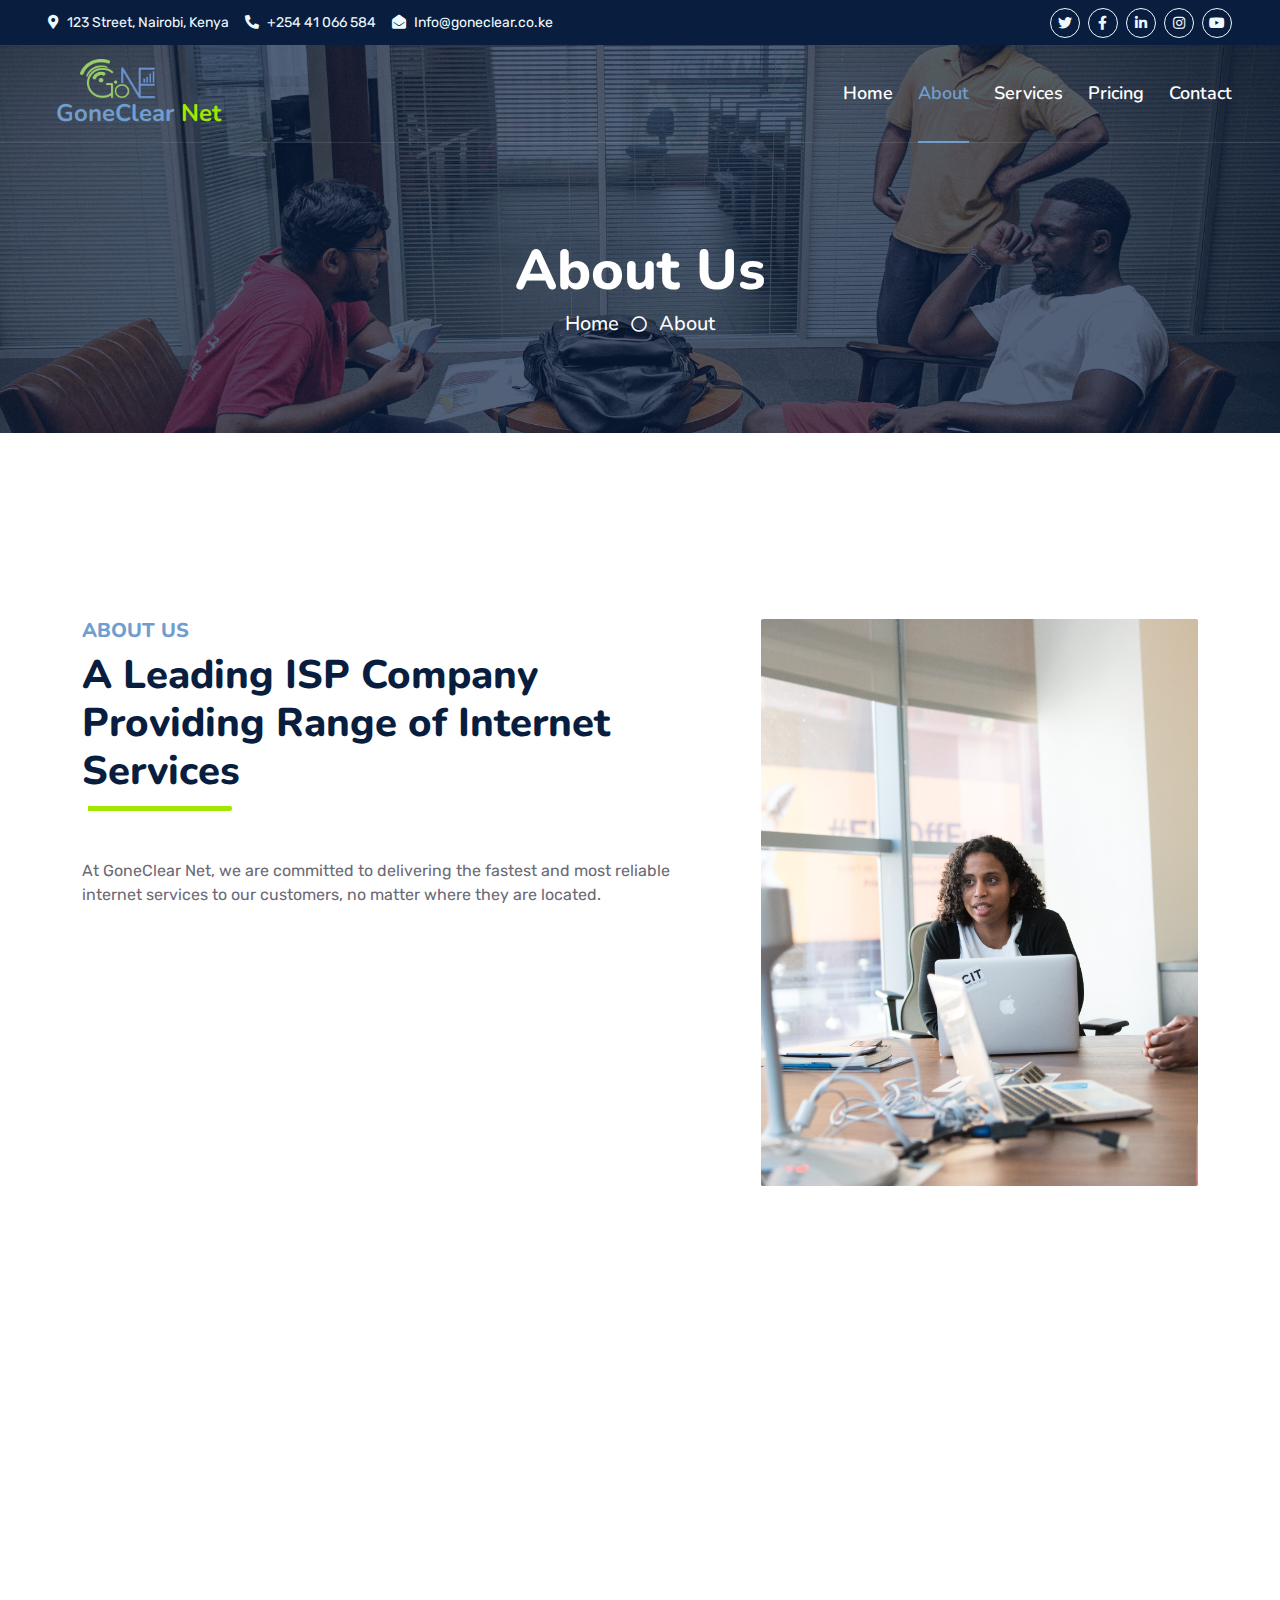
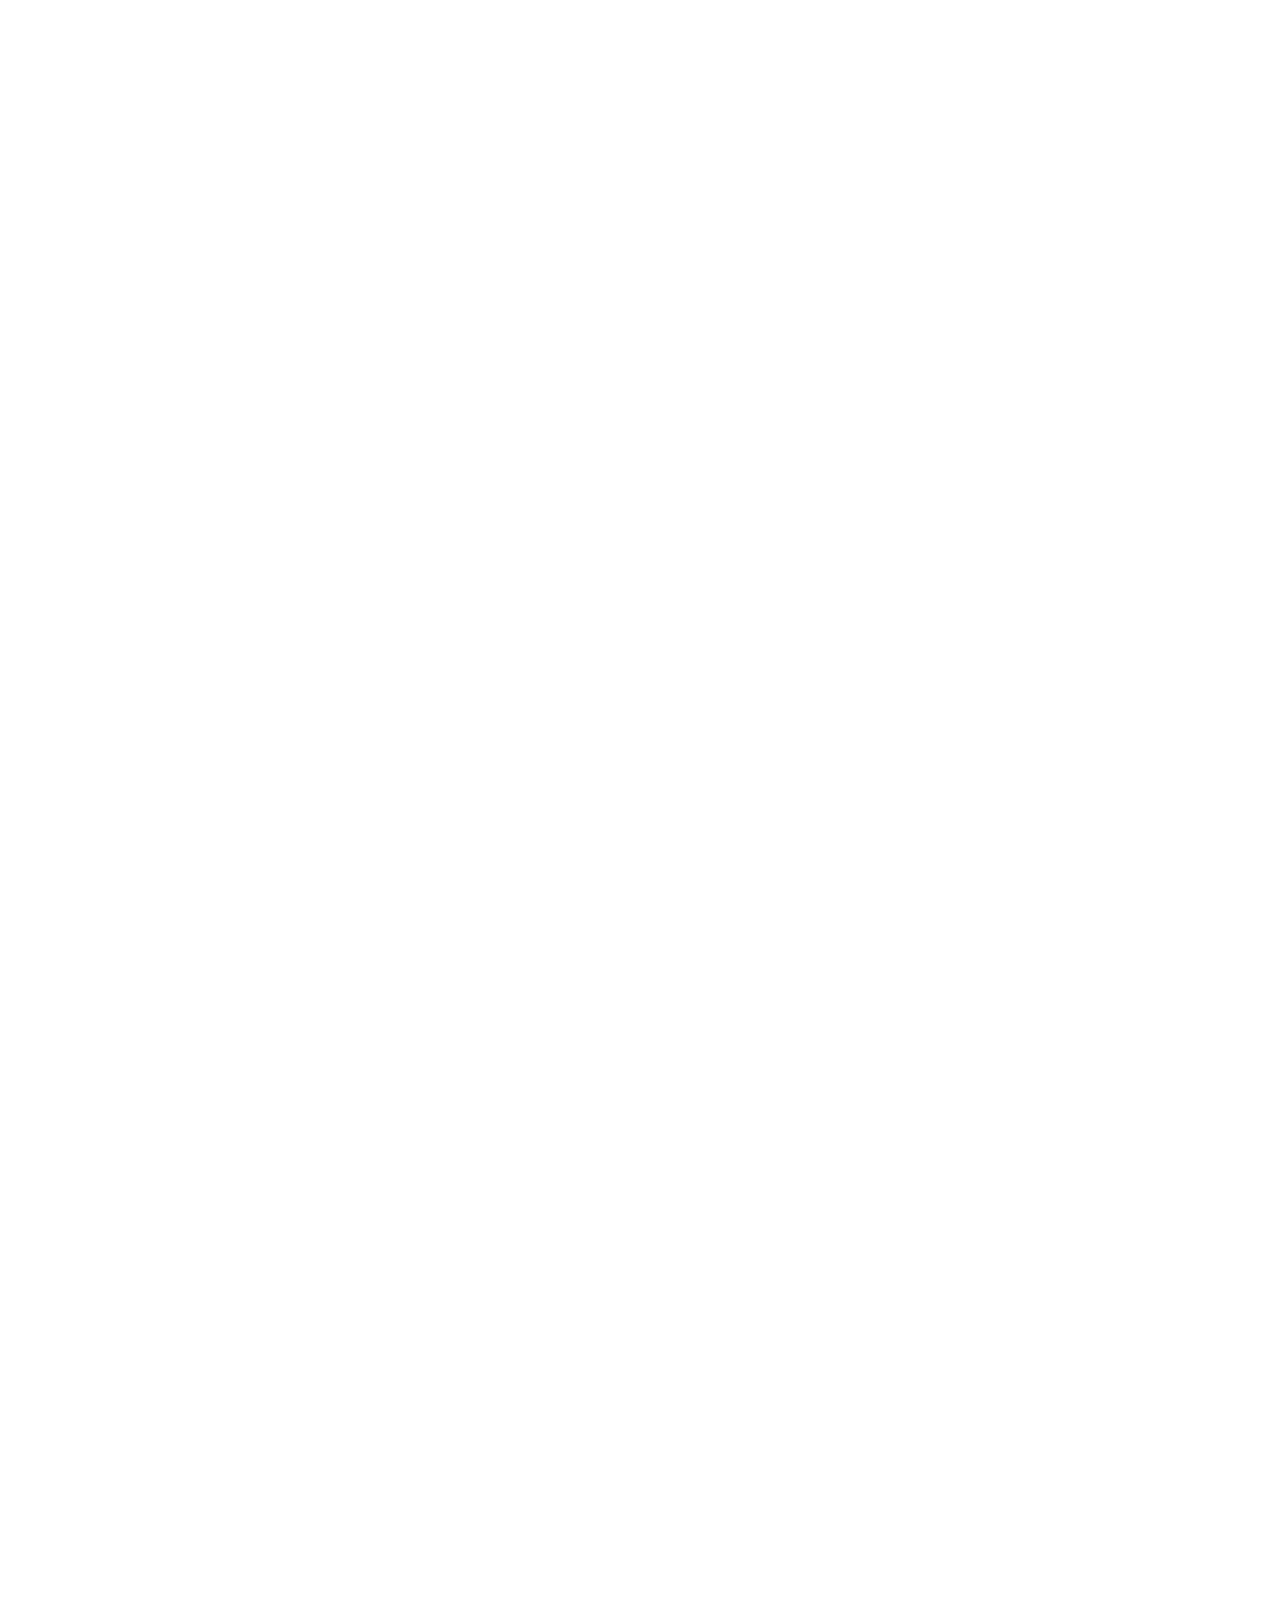
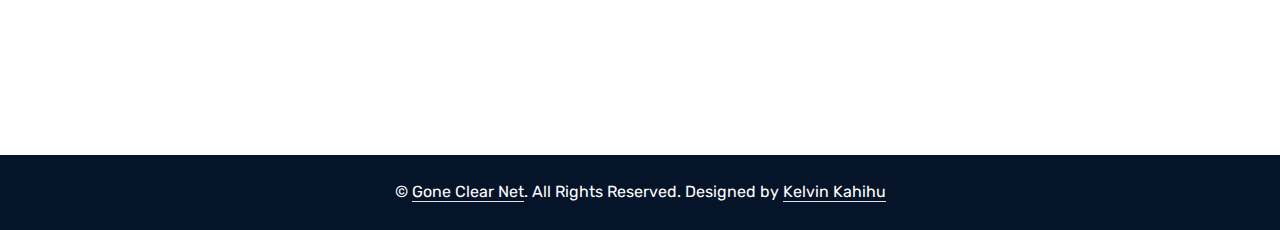
==== about.html @ 18ef7022 "Update about.html" ====
<!DOCTYPE html>
<html lang="en">

<head>
    <meta charset="utf-8">
    <title>Gone Clear Net - By Emarald Tier</title>
    <meta content="width=device-width, initial-scale=1.0" name="viewport">
    <meta content="ISP, Gone, Gone Clear, Gone Clear Net" name="keywords">
    <meta content="A Leading ISP Company Providing Range of Internet Services" name="description">

    <!-- Favicon -->
    <link href="img/favicon.ico" rel="icon">

    <!-- Google Web Fonts -->
    <link rel="preconnect" href="https://fonts.googleapis.com">
    <link rel="preconnect" href="https://fonts.gstatic.com" crossorigin>
    <link href="https://fonts.googleapis.com/css2?family=Nunito:wght@400;600;700;800&family=Rubik:wght@400;500;600;700&display=swap" rel="stylesheet">

    <!-- Icon Font Stylesheet -->
    <link href="https://cdnjs.cloudflare.com/ajax/libs/font-awesome/5.10.0/css/all.min.css" rel="stylesheet">
    <link href="https://cdn.jsdelivr.net/npm/bootstrap-icons@1.4.1/font/bootstrap-icons.css" rel="stylesheet">

    <!-- Libraries Stylesheet -->
    <link href="lib/owlcarousel/assets/owl.carousel.min.css" rel="stylesheet">
    <link href="lib/animate/animate.min.css" rel="stylesheet">

    <!-- Customized Bootstrap Stylesheet -->
    <link href="css/bootstrap.min.css" rel="stylesheet">

    <!-- Template Stylesheet -->
    <link href="css/style.css" rel="stylesheet">
</head>

<body>
    <!-- Spinner Start -->
    <div id="spinner" class="show bg-white position-fixed translate-middle w-100 vh-100 top-50 start-50 d-flex align-items-center justify-content-center">
        <div class="spinner"></div>
    </div>
    <!-- Spinner End -->


    <!-- Topbar Start -->
    <div class="container-fluid bg-dark px-5 d-none d-lg-block">
        <div class="row gx-0">
            <div class="col-lg-8 text-center text-lg-start mb-2 mb-lg-0">
                <div class="d-inline-flex align-items-center" style="height: 45px;">
                    <small class="me-3 text-light"><i class="fa fa-map-marker-alt me-2"></i>123 Street, Nairobi, Kenya</small>
                    <small class="me-3 text-light"><i class="fa fa-phone-alt me-2"></i>+254 41 066 584</small>
                    <small class="text-light"><i class="fa fa-envelope-open me-2"></i>Info@goneclear.co.ke</small>
                </div>
            </div>
            <div class="col-lg-4 text-center text-lg-end">
                <div class="d-inline-flex align-items-center" style="height: 45px;">
                    <a class="btn btn-sm btn-outline-light btn-sm-square rounded-circle me-2" href=""><i class="fab fa-twitter fw-normal"></i></a>
                    <a class="btn btn-sm btn-outline-light btn-sm-square rounded-circle me-2" href=""><i class="fab fa-facebook-f fw-normal"></i></a>
                    <a class="btn btn-sm btn-outline-light btn-sm-square rounded-circle me-2" href=""><i class="fab fa-linkedin-in fw-normal"></i></a>
                    <a class="btn btn-sm btn-outline-light btn-sm-square rounded-circle me-2" href=""><i class="fab fa-instagram fw-normal"></i></a>
                    <a class="btn btn-sm btn-outline-light btn-sm-square rounded-circle" href=""><i class="fab fa-youtube fw-normal"></i></a>
                </div>
            </div>
        </div>
    </div>
    <!-- Topbar End -->


    <!-- Navbar Start -->
    <div class="container-fluid position-relative p-0">
        <nav class="navbar navbar-expand-lg navbar-dark ps-lg-5 pe-5 py-3 py-lg-0">
            <a href="index.html" class="navbar-brand justify-content-center p-lg-2 p-0">
                <!-- <h1 class="m-0"><i class="fa fa-user-tie me-2"></i>Startup</h1> -->
                <img id="logo" class="m-0 ms-4" src="img/icons/logo_without_words_2.png" alt="" width="75" height="40" />
                <h4 class="d-none d-lg-block text-primary m-0">GoneClear <span class="text-secondary">Net</span></h4>
            </a>
            <button class="navbar-toggler" type="button" data-bs-toggle="collapse" data-bs-target="#navbarCollapse">
                <span class="fa fa-bars"></span>
            </button>
            <div class="collapse navbar-collapse" id="navbarCollapse">
                <div class="navbar-nav ms-auto py-0">
                    <a href="index.html" class="nav-item nav-link">Home</a>
                    <a href="about.html" class="nav-item nav-link active">About</a>
                    <a href="service.html" class="nav-item nav-link">Services</a>
                    <!-- <div class="nav-item dropdown">
                        <a href="#" class="nav-link dropdown-toggle" data-bs-toggle="dropdown">Blog</a>
                        <div class="dropdown-menu m-0">
                            <a href="blog.html" class="dropdown-item">Blog Grid</a>
                            <a href="detail.html" class="dropdown-item">Blog Detail</a>
                        </div>
                    </div> -->
                    <!-- <div class="nav-item dropdown">
                        <a href="#" class="nav-link dropdown-toggle" data-bs-toggle="dropdown">Pages</a>
                        <div class="dropdown-menu m-0">
                            <a href="price.html" class="dropdown-item">Pricing Plan</a>
                            <a href="feature.html" class="dropdown-item">Our features</a>
                            <a href="team.html" class="dropdown-item">Team Members</a>
                            <a href="testimonial.html" class="dropdown-item">Testimonial</a>
                            <a href="quote.html" class="dropdown-item">Free Quote</a>
                        </div>
                    </div> -->
                    <a href="price.html" class="nav-item nav-link">Pricing</a>
                    <a href="contact.html" class="nav-item nav-link">Contact</a>
                </div>
                <!-- <butaton type="button" class="btn text-primary ms-3" data-bs-toggle="modal" data-bs-target="#searchModal"><i class="fa fa-search"></i></butaton>
                <a href="https://htmlcodex.com/startup-company-website-template" class="btn btn-primary py-2 px-4 ms-3">Download Pro Version</a> -->
            </div>
        </nav>

        <div class="container-fluid bg-primary py-5 bg-header" style="margin-bottom: 90px;">
            <div class="row py-5">
                <div class="col-12 pt-lg-5 mt-lg-5 text-center">
                    <h1 class="display-4 text-white animated zoomIn">About Us</h1>
                    <a href="" class="h5 text-white">Home</a>
                    <i class="far fa-circle text-white px-2"></i>
                    <a href="" class="h5 text-white">About</a>
                </div>
            </div>
        </div>
    </div>
    <!-- Navbar End -->


    <!-- Full Screen Search Start -->
    <div class="modal fade" id="searchModal" tabindex="-1">
        <div class="modal-dialog modal-fullscreen">
            <div class="modal-content" style="background: rgba(9, 30, 62, .7);">
                <div class="modal-header border-0">
                    <button type="button" class="btn bg-white btn-close" data-bs-dismiss="modal" aria-label="Close"></button>
                </div>
                <div class="modal-body d-flex align-items-center justify-content-center">
                    <div class="input-group" style="max-width: 600px;">
                        <input type="text" class="form-control bg-transparent border-primary p-3" placeholder="Type search keyword">
                        <button class="btn btn-primary px-4"><i class="bi bi-search"></i></button>
                    </div>
                </div>
            </div>
        </div>
    </div>
    <!-- Full Screen Search End -->


    <!-- About Start -->
    <div class="container-fluid py-5 wow fadeInUp" data-wow-delay="0.1s">
        <div class="container py-5">
            <div class="row g-5">
                <div class="col-lg-7">
                    <div class="section-title position-relative pb-3 mb-5">
                        <h5 class="fw-bold text-primary text-uppercase">About Us</h5>
                        <h1 class="mb-0">A Leading ISP Company Providing Range of Internet Services</h1>
                    </div>
                    <p class="mb-4">At GoneClear Net, we are committed to delivering the fastest and most reliable internet services to our customers, no matter where they are located.</p>
                    <div class="row g-0 mb-3">
                        <div class="col-sm-6 wow zoomIn" data-wow-delay="0.2s">
                            <h5 class="mb-3"><i class="fa fa-check text-primary me-3"></i>Award Winning</h5>
                            <h5 class="mb-3"><i class="fa fa-check text-primary me-3"></i>Professional Staff</h5>
                        </div>
                        <div class="col-sm-6 wow zoomIn" data-wow-delay="0.4s">
                            <h5 class="mb-3"><i class="fa fa-check text-primary me-3"></i>24/7 Support</h5>
                            <h5 class="mb-3"><i class="fa fa-check text-primary me-3"></i>Fair Prices</h5>
                        </div>
                    </div>
                    <div class="d-flex align-items-center mb-4 wow fadeIn" data-wow-delay="0.6s">
                        <div class="bg-primary d-flex align-items-center justify-content-center rounded" style="width: 60px; height: 60px;">
                            <i class="fa fa-phone-alt text-white"></i>
                        </div>
                        <div class="ps-4">
                            <h5 class="mb-2">Call to ask any question</h5>
                            <h4 class="text-primary mb-0">+254 41 066 584</h4>
                        </div>
                    </div>
                    <a href="quote.html" class="btn btn-primary py-3 px-5 mt-3 wow zoomIn" data-wow-delay="0.9s">Request A Quote</a>
                </div>
                <div class="col-lg-5" style="min-height: 500px;">
                    <div class="position-relative h-100">
                        <img class="position-absolute w-100 h-100 rounded wow zoomIn" data-wow-delay="0.9s" src="img/about_2.jpg" style="object-fit: cover;">
                    </div>
                </div>
            </div>
        </div>
    </div>
    <!-- About End -->

    <!-- Story Start -->
    <div class="container-fluid py-5 wow fadeInUp" data-wow-delay="0.1s">
        <div class="container py-5">
            <div class="section-title position-relative text-center pb-3 mb-5">
                <h5 class="fw-bold text-primary text-uppercase">Journey</h5>
                <h1 class="mb-0">Growth Of Gone Clear</h1>
            </div>
            <div class="main-timeline-2">
                <div class="timeline-2 left-2">
                    <div class="card shadow-lg">
<!--                        <img src="https://mdbcdn.b-cdn.net/img/Photos/Slides/img%20(135).webp" class="card-img-top"-->
<!--                             alt="Responsive image">-->
                        <div class="card-body p-4">
                            <h4 class="fw-bold mb-4">Launch</h4>
                            <p class="text-muted mb-4"><i class="far fa-calendar-alt" aria-hidden="true"></i> 2019 - 2020</p>
                            <p class="mb-2">Launched company and focus on offering Fiber optic networks design and installation,
                                WTTx (Wireless to the home, business & node), and Cloud hosting and installation services .</p>
                            <p class="mb-2">Invested in marketing campaigns to increase brand awareness and acquire new customers.</p>
                            <p class="mb-0">Developed partnerships with local businesses to offer bundled services and increase revenue.</p>
                        </div>
                    </div>
                </div>
                <div class="timeline-2 right-2">
                    <div class="card shadow-lg">
<!--                        <img src="https://mdbcdn.b-cdn.net/img/Photos/Slides/img%20(129).webp" class="card-img-top"-->
<!--                             alt="Responsive image">-->
                        <div class="card-body p-4">
                            <h4 class="fw-bold mb-4">Phase 1</h4>
                            <p class="text-muted mb-4"><i class="far fa-calendar-alt" aria-hidden="true"></i> 2020-2021</p>
                            <p class="mb-2">Expanded service offerings to include Dark Fiber services and CDN Capacity.</p>
                            <p class="mb-2">Continued to focus on marketing efforts to grow the customer base and increase revenue.</p>
                            <p class="mb-0">Increase investment in customer service and support to
                                improve customer satisfaction and retention rates.</p>
                        </div>
                    </div>
                </div>
                <div class="timeline-2 left-2">
                    <div class="card shadow-lg">
<!--                        <img src="https://mdbcdn.b-cdn.net/img/Photos/Slides/img%20(131).webp" class="card-img-top"-->
<!--                             alt="Responsive image">-->
                        <div class="card-body p-4">
                            <h4 class="fw-bold mb-4">Phase 2</h4>
                            <p class="text-muted mb-4"><i class="far fa-calendar-alt" aria-hidden="true"></i> 2021-2022</p>
                            <p class="mb-2">Added IP transit, Layer 2 and MPLS connectivity, and WDM Solutions to the service offerings.</p>
                            <p class="mb-2">Developed strategic partnerships with larger corporations to expand market reach and increase revenue.</p>
                            <p class="mb-0">Continued to invest in customer service and support to maintain high levels of customer satisfaction.</p>
                        </div>
                    </div>
                </div>
                <div class="timeline-2 right-2">
                    <div class="card shadow-lg">
<!--                        <img src="https://mdbcdn.b-cdn.net/img/Photos/Slides/img%20(125).webp" class="card-img-top"-->
<!--                             alt="Responsive image">-->
                        <div class="card-body p-4">
                            <h4 class="fw-bold mb-4"> Phase 3</h4>
                            <p class="text-muted mb-4"><i class="far fa-calendar-alt" aria-hidden="true"></i> 2022-2023</p>
                            <p class="mb-2">Expanded service offerings to include LAN & WAN Design and
                                Installation, IoT (Internet of Things), and CCTV & Biometric installation services.</p>
                            <p class="mb-2">Invested in research and development to stay ahead of industry trends and technologies.</p>
                            <p class="mb-0">Increased investment in marketing and advertising to further grow the customer base and revenue.</p>
                        </div>
                    </div>
                </div>
            </div>
        </div>
    </div>
    <!-- Story End -->


    <!-- Team Start -->
    <!-- <div class="container-fluid py-5 wow fadeInUp" data-wow-delay="0.1s">
        <div class="container py-5">
            <div class="section-title text-center position-relative pb-3 mb-5 mx-auto" style="max-width: 600px;">
                <h5 class="fw-bold text-primary text-uppercase">Team Members</h5>
                <h1 class="mb-0">Professional Stuffs Ready to Help Your Business</h1>
            </div>
            <div class="row g-5">
                <div class="col-lg-4 wow slideInUp" data-wow-delay="0.3s">
                    <div class="team-item bg-light rounded overflow-hidden">
                        <div class="team-img position-relative overflow-hidden">
                            <img class="img-fluid w-100" src="img/team-1.jpg" alt="">
                            <div class="team-social">
                                <a class="btn btn-lg btn-primary btn-lg-square rounded" href=""><i class="fab fa-twitter fw-normal"></i></a>
                                <a class="btn btn-lg btn-primary btn-lg-square rounded" href=""><i class="fab fa-facebook-f fw-normal"></i></a>
                                <a class="btn btn-lg btn-primary btn-lg-square rounded" href=""><i class="fab fa-instagram fw-normal"></i></a>
                                <a class="btn btn-lg btn-primary btn-lg-square rounded" href=""><i class="fab fa-linkedin-in fw-normal"></i></a>
                            </div>
                        </div>
                        <div class="text-center py-4">
                            <h4 class="text-primary">Full Name</h4>
                            <p class="text-uppercase m-0">Designation</p>
                        </div>
                    </div>
                </div>
                <div class="col-lg-4 wow slideInUp" data-wow-delay="0.6s">
                    <div class="team-item bg-light rounded overflow-hidden">
                        <div class="team-img position-relative overflow-hidden">
                            <img class="img-fluid w-100" src="img/team-2.jpg" alt="">
                            <div class="team-social">
                                <a class="btn btn-lg btn-primary btn-lg-square rounded" href=""><i class="fab fa-twitter fw-normal"></i></a>
                                <a class="btn btn-lg btn-primary btn-lg-square rounded" href=""><i class="fab fa-facebook-f fw-normal"></i></a>
                                <a class="btn btn-lg btn-primary btn-lg-square rounded" href=""><i class="fab fa-instagram fw-normal"></i></a>
                                <a class="btn btn-lg btn-primary btn-lg-square rounded" href=""><i class="fab fa-linkedin-in fw-normal"></i></a>
                            </div>
                        </div>
                        <div class="text-center py-4">
                            <h4 class="text-primary">Full Name</h4>
                            <p class="text-uppercase m-0">Designation</p>
                        </div>
                    </div>
                </div>
                <div class="col-lg-4 wow slideInUp" data-wow-delay="0.9s">
                    <div class="team-item bg-light rounded overflow-hidden">
                        <div class="team-img position-relative overflow-hidden">
                            <img class="img-fluid w-100" src="img/team-3.jpg" alt="">
                            <div class="team-social">
                                <a class="btn btn-lg btn-primary btn-lg-square rounded" href=""><i class="fab fa-twitter fw-normal"></i></a>
                                <a class="btn btn-lg btn-primary btn-lg-square rounded" href=""><i class="fab fa-facebook-f fw-normal"></i></a>
                                <a class="btn btn-lg btn-primary btn-lg-square rounded" href=""><i class="fab fa-instagram fw-normal"></i></a>
                                <a class="btn btn-lg btn-primary btn-lg-square rounded" href=""><i class="fab fa-linkedin-in fw-normal"></i></a>
                            </div>
                        </div>
                        <div class="text-center py-4">
                            <h4 class="text-primary">Full Name</h4>
                            <p class="text-uppercase m-0">Designation</p>
                        </div>
                    </div>
                </div>
            </div>
        </div>
    </div> -->
    <!-- Team End -->


    <!-- Vendor Start -->
<!--    <div class="container-fluid py-5 wow fadeInUp" data-wow-delay="0.1s">-->
<!--        <div class="container py-5 mb-5">-->
<!--            <div class="bg-white">-->
<!--                <div class="owl-carousel vendor-carousel">-->
<!--                    <img src="img/vendor-1.jpg" alt="">-->
<!--                    <img src="img/vendor-2.jpg" alt="">-->
<!--                    <img src="img/vendor-3.jpg" alt="">-->
<!--                    <img src="img/vendor-4.jpg" alt="">-->
<!--                    <img src="img/vendor-5.jpg" alt="">-->
<!--                    <img src="img/vendor-6.jpg" alt="">-->
<!--                    <img src="img/vendor-7.jpg" alt="">-->
<!--                    <img src="img/vendor-8.jpg" alt="">-->
<!--                    <img src="img/vendor-9.jpg" alt="">-->
<!--                </div>-->
<!--            </div>-->
<!--        </div>-->
<!--    </div>-->
    <!-- Vendor End -->
    

    <!-- Footer Start -->
    <div class="container-fluid bg-dark text-light mt-5 wow fadeInUp" data-wow-delay="0.1s">
        <div class="container">
            <div class="row gx-5">
                <div class="col-lg-4 col-md-12 pt-5 mb-5">
                    <div class="section-title section-title-sm position-relative pb-3 mb-4">
                        <h3 class="text-light mb-0">Get In Touch</h3>
                    </div>
                    <div class="d-flex mb-2">
                        <i class="bi bi-geo-alt text-primary me-2"></i>
                        <p class="mb-0">123 Street, Nairobi, Kenya</p>
                    </div>
                    <div class="d-flex mb-2">
                        <i class="bi bi-envelope-open text-primary me-2"></i>
                        <p class="mb-0">Info@goneclear.co.ke</p>
                    </div>
                    <div class="d-flex mb-2">
                        <i class="bi bi-telephone text-primary me-2"></i>
                        <p class="mb-0">+254 41 066 584</p>
                    </div>
                    <div class="d-flex mt-4">
                        <a class="btn btn-primary btn-square me-2" href="#"><i class="fab fa-twitter fw-normal"></i></a>
                        <a class="btn btn-primary btn-square me-2" href="#"><i class="fab fa-facebook-f fw-normal"></i></a>
                        <a class="btn btn-primary btn-square me-2" href="#"><i class="fab fa-linkedin-in fw-normal"></i></a>
                        <a class="btn btn-primary btn-square" href="#"><i class="fab fa-instagram fw-normal"></i></a>
                    </div>
                </div>
                <div class="col-lg-4 col-md-12 pt-0 pt-lg-5 mb-5">
                    <div class="section-title section-title-sm position-relative pb-3 mb-4">
                        <h3 class="text-light mb-0">Menu</h3>
                    </div>
                    <div class="link-animated d-flex flex-column justify-content-start">
                        <a class="text-light mb-2" href="#"><i class="bi bi-arrow-right text-primary me-2"></i>Home</a>
                        <a class="text-light mb-2" href="#"><i class="bi bi-arrow-right text-primary me-2"></i>About Us</a>
                        <a class="text-light mb-2" href="#"><i class="bi bi-arrow-right text-primary me-2"></i>Our Services</a>
                        <!-- <a class="text-light mb-2" href="#"><i class="bi bi-arrow-right text-primary me-2"></i>Meet The Team</a>
                        <a class="text-light mb-2" href="#"><i class="bi bi-arrow-right text-primary me-2"></i>Latest Blog</a> -->
                        <a class="text-light" href="#"><i class="bi bi-arrow-right text-primary me-2"></i>Contact Us</a>
                    </div>
                </div>
                <div class="col-lg-4 col-md-12 pt-0 pt-lg-5 mb-5">
                    <div class="section-title section-title-sm position-relative pb-3 mb-4">
                        <h3 class="text-light mb-0">Company</h3>
                    </div>
                    <div class="link-animated d-flex flex-column justify-content-start">
                        <a class="text-light mb-2" href="#"><i class="bi bi-arrow-right text-primary me-2"></i>Terms & Conditions</a>
                        <a class="text-light mb-2" href="#"><i class="bi bi-arrow-right text-primary me-2"></i>Privacy & Policies</a>
                        <!--                        <a class="text-light mb-2" href="#"><i class="bi bi-arrow-right text-primary me-2"></i>Our Services</a>-->
                        <!-- <a class="text-light mb-2" href="#"><i class="bi bi-arrow-right text-primary me-2"></i>Meet The Team</a>
                        <a class="text-light mb-2" href="#"><i class="bi bi-arrow-right text-primary me-2"></i>Latest Blog</a> -->
                        <!--                        <a class="text-light" href="#"><i class="bi bi-arrow-right text-primary me-2"></i>Contact Us</a>-->
                    </div>
                </div>
            </div>
        </div>
    </div>
    <div class="container-fluid text-white" style="background: #061429;">
        <div class="container text-center">
            <div class="row justify-content-end">
                <div class="col-lg-12 col-md-6">
                    <div class="d-flex align-items-center justify-content-center" style="height: 75px;">
                        <p class="mb-0">&copy; <a class="text-white border-bottom" href="#">Gone Clear Net</a>. All Rights Reserved.

                            <!--/*** This template is free as long as you keep the footer author’s credit link/attribution link/backlink. If you'd like to use the template without the footer author’s credit link/attribution link/backlink, you can purchase the Credit Removal License from "https://htmlcodex.com/credit-removal". Thank you for your support. ***/-->
                            Designed by <a class="text-white border-bottom" href="#">Kelvin Kahihu</a></p>
                    </div>
                </div>
            </div>
        </div>
    </div>
    <!-- Footer End -->


    <!-- Back to Top -->
    <a href="#" class="btn btn-lg btn-primary btn-lg-square rounded back-to-top"><i class="bi bi-arrow-up"></i></a>


    <!-- JavaScript Libraries -->
    <script src="https://code.jquery.com/jquery-3.4.1.min.js"></script>
    <script src="https://cdn.jsdelivr.net/npm/bootstrap@5.0.0/dist/js/bootstrap.bundle.min.js"></script>
    <script src="lib/wow/wow.min.js"></script>
    <script src="lib/easing/easing.min.js"></script>
    <script src="lib/waypoints/waypoints.min.js"></script>
    <script src="lib/counterup/counterup.min.js"></script>
    <script src="lib/owlcarousel/owl.carousel.min.js"></script>

    <!-- Template Javascript -->
    <script src="js/main.js"></script>
</body>

</html>
---- css/style.css ----
/********** Template CSS **********/
:root {
    --primary: #709ECF;
    --secondary: #34AD54;
    --green: #A2E700;
    --light: #EEF9FF;
    --dark: #091E3E;
}


/*** Spinner ***/
.spinner {
    width: 40px;
    height: 40px;
    background: var(--primary);
    margin: 100px auto;
    -webkit-animation: sk-rotateplane 1.2s infinite ease-in-out;
    animation: sk-rotateplane 1.2s infinite ease-in-out;
}

@-webkit-keyframes sk-rotateplane {
    0% {
        -webkit-transform: perspective(120px)
    }
    50% {
        -webkit-transform: perspective(120px) rotateY(180deg)
    }
    100% {
        -webkit-transform: perspective(120px) rotateY(180deg) rotateX(180deg)
    }
}

@keyframes sk-rotateplane {
    0% {
        transform: perspective(120px) rotateX(0deg) rotateY(0deg);
        -webkit-transform: perspective(120px) rotateX(0deg) rotateY(0deg)
    }
    50% {
        transform: perspective(120px) rotateX(-180.1deg) rotateY(0deg);
        -webkit-transform: perspective(120px) rotateX(-180.1deg) rotateY(0deg)
    }
    100% {
        transform: perspective(120px) rotateX(-180deg) rotateY(-179.9deg);
        -webkit-transform: perspective(120px) rotateX(-180deg) rotateY(-179.9deg);
    }
}

#spinner {
    opacity: 0;
    visibility: hidden;
    transition: opacity .5s ease-out, visibility 0s linear .5s;
    z-index: 99999;
}

#spinner.show {
    transition: opacity .5s ease-out, visibility 0s linear 0s;
    visibility: visible;
    opacity: 1;
}


/*** Heading ***/
h1,
h2,
.fw-bold {
    font-weight: 800 !important;
}

h3,
h4,
.fw-semi-bold {
    font-weight: 700 !important;
}

h5,
h6,
.fw-medium {
    font-weight: 600 !important;
}


/*** Button ***/
.btn {
    font-family: 'Nunito', sans-serif;
    font-weight: 600;
    transition: .5s;
}

.btn-primary,
.btn-secondary {
    color: #FFFFFF;
    box-shadow: inset 0 0 0 50px transparent;
}

.btn-primary:hover {
    box-shadow: inset 0 0 0 0 var(--primary);
}

.btn-secondary:hover {
    box-shadow: inset 0 0 0 0 var(--secondary);
}

.btn-square {
    width: 36px;
    height: 36px;
}

.btn-sm-square {
    width: 30px;
    height: 30px;
}

.btn-lg-square {
    width: 48px;
    height: 48px;
}

.btn-square,
.btn-sm-square,
.btn-lg-square {
    padding-left: 0;
    padding-right: 0;
    text-align: center;
}


/*** Navbar ***/
.navbar-dark .navbar-nav .nav-link {
    font-family: 'Nunito', sans-serif;
    position: relative;
    margin-left: 25px;
    padding: 35px 0;
    color: #FFFFFF;
    font-size: 18px;
    font-weight: 600;
    outline: none;
    transition: .5s;
}

.sticky-top.navbar-dark .navbar-nav .nav-link {
    padding: 20px 0;
    color: var(--dark);
}

.navbar-dark .navbar-nav .nav-link:hover,
.navbar-dark .navbar-nav .nav-link.active {
    color: var(--primary);
}

.navbar-dark .navbar-brand h1 {
    color: #FFFFFF;
}

.navbar-dark .navbar-toggler {
    color: var(--primary) !important;
    border-color: var(--primary) !important;
}

/*#logo {*/
/*    vertical-align:middle;*/
/*}*/

/*.navbar-brand span {*/
/*    font-size:2rem;*/
/*    line-height:0.5;*/
/*    font-weight: 200;*/
/*    display:inline-block;*/
/*    vertical-align:middle;*/
/*    padding:0 0 0 15px;*/
/*}*/

@media (max-width: 991.98px) {
    .sticky-top.navbar-dark {
        position: relative;
        background: #FFFFFF;
    }

    .navbar-dark .navbar-nav .nav-link,
    .navbar-dark .navbar-nav .nav-link.show,
    .sticky-top.navbar-dark .navbar-nav .nav-link {
        padding: 10px 0;
        color: var(--dark);
    }

    .navbar-dark .navbar-brand h1 {
        color: var(--primary);
    }
}

@media (min-width: 992px) {
    .navbar-dark {
        position: absolute;
        width: 100%;
        top: 0;
        left: 0;
        border-bottom: 1px solid rgba(256, 256, 256, .1);
        z-index: 999;
    }
    
    .sticky-top.navbar-dark {
        position: fixed;
        background: #FFFFFF;
    }

    .navbar-dark .navbar-nav .nav-link::before {
        position: absolute;
        content: "";
        width: 0;
        height: 2px;
        bottom: -1px;
        left: 50%;
        background: var(--primary);
        transition: .5s;
    }

    .navbar-dark .navbar-nav .nav-link:hover::before,
    .navbar-dark .navbar-nav .nav-link.active::before {
        width: 100%;
        left: 0;
    }

    .navbar-dark .navbar-nav .nav-link.nav-contact::before {
        display: none;
    }

    .sticky-top.navbar-dark .navbar-brand h1 {
        color: var(--primary);
    }
}


/*** Carousel ***/
.carousel-caption {
    top: 0;
    left: 0;
    right: 0;
    bottom: 0;
    background: rgba(9, 30, 62, .7);
    z-index: 1;
}

@media (max-width: 576px) {
    .carousel-caption h5 {
        font-size: 14px;
        font-weight: 500 !important;
    }

    .carousel-caption h1 {
        font-size: 30px;
        font-weight: 600 !important;
    }
}

.carousel-control-prev,
.carousel-control-next {
    width: 10%;
}

.carousel-control-prev-icon,
.carousel-control-next-icon {
    width: 3rem;
    height: 3rem;
}


/*** Section Title ***/
.section-title::before {
    position: absolute;
    content: "";
    width: 150px;
    height: 5px;
    left: 0;
    bottom: 0;
    background: var(--green);
    border-radius: 2px;
}

.section-title.text-center::before {
    left: 50%;
    margin-left: -75px;
}

.section-title.section-title-sm::before {
    width: 90px;
    height: 3px;
}

.section-title::after {
    position: absolute;
    content: "";
    width: 6px;
    height: 5px;
    bottom: 0px;
    background: #FFFFFF;
    -webkit-animation: section-title-run 5s infinite linear;
    animation: section-title-run 5s infinite linear;
}

.section-title.section-title-sm::after {
    width: 4px;
    height: 3px;
}

.section-title.text-center::after {
    -webkit-animation: section-title-run-center 5s infinite linear;
    animation: section-title-run-center 5s infinite linear;
}

.section-title.section-title-sm::after {
    -webkit-animation: section-title-run-sm 5s infinite linear;
    animation: section-title-run-sm 5s infinite linear;
}

@-webkit-keyframes section-title-run {
    0% {left: 0; } 50% { left : 145px; } 100% { left: 0; }
}

@-webkit-keyframes section-title-run-center {
    0% { left: 50%; margin-left: -75px; } 50% { left : 50%; margin-left: 45px; } 100% { left: 50%; margin-left: -75px; }
}

@-webkit-keyframes section-title-run-sm {
    0% {left: 0; } 50% { left : 85px; } 100% { left: 0; }
}


/*** Service ***/
.service-item {
    position: relative;
    height: 300px;
    padding: 0 30px;
    transition: .5s;
}

.service-item .service-icon {
    margin-bottom: 30px;
    width: 60px;
    height: 60px;
    display: flex;
    align-items: center;
    justify-content: center;
    background: var(--primary) !important;
    border-radius: 2px;
    transform: rotate(-45deg);
}

.service-item .service-icon i {
    transform: rotate(45deg);
}

.service-item a.btn {
    position: absolute;
    width: 60px;
    bottom: -48px;
    left: 50%;
    margin-left: -30px;
    opacity: 0;
}

.service-item:hover a.btn {
    bottom: -24px;
    opacity: 1;
}




/*** Testimonial ***/
.testimonial-carousel .owl-dots {
    margin-top: 15px;
    display: flex;
    align-items: flex-end;
    justify-content: center;
}

.testimonial-carousel .owl-dot {
    position: relative;
    display: inline-block;
    margin: 0 5px;
    width: 15px;
    height: 15px;
    background: #DDDDDD;
    border-radius: 2px;
    transition: .5s;
}

.testimonial-carousel .owl-dot.active {
    width: 30px;
    background: var(--primary);
}

.testimonial-carousel .owl-item.center {
    position: relative;
    z-index: 1;
}

.testimonial-carousel .owl-item .testimonial-item {
    transition: .5s;
}

.testimonial-carousel .owl-item.center .testimonial-item {
    background: #FFFFFF !important;
    box-shadow: 0 0 30px #DDDDDD;
}


/*** Team ***/
.team-item {
    transition: .5s;
}

.team-social {
    position: absolute;
    width: 100%;
    height: 100%;
    top: 0;
    left: 0;
    display: flex;
    align-items: center;
    justify-content: center;
    transition: .5s;
}

.team-social a.btn {
    position: relative;
    margin: 0 3px;
    margin-top: 100px;
    opacity: 0;
}

.team-item:hover {
    box-shadow: 0 0 30px #DDDDDD;
}

.team-item:hover .team-social {
    background: rgba(9, 30, 62, .7);
}

.team-item:hover .team-social a.btn:first-child {
    opacity: 1;
    margin-top: 0;
    transition: .3s 0s;
}

.team-item:hover .team-social a.btn:nth-child(2) {
    opacity: 1;
    margin-top: 0;
    transition: .3s .05s;
}

.team-item:hover .team-social a.btn:nth-child(3) {
    opacity: 1;
    margin-top: 0;
    transition: .3s .1s;
}

.team-item:hover .team-social a.btn:nth-child(4) {
    opacity: 1;
    margin-top: 0;
    transition: .3s .15s;
}

.team-item .team-img img,
.blog-item .blog-img img  {
    transition: .5s;
}

.team-item:hover .team-img img,
.blog-item:hover .blog-img img {
    transform: scale(1.15);
}


/*** Miscellaneous ***/
@media (min-width: 991.98px) {
    .facts {
        position: relative;
        margin-top: -75px;
        z-index: 1;
    }
}

@media (min-width: 576px) {
    .container .card .card-body .add {
        border-sm-right: none !important;
        border-sm-bottom: 2px !important;
    }
}

.back-to-top {
    position: fixed;
    display: none;
    right: 45px;
    bottom: 45px;
    z-index: 99;
}

.bg-header {
    background: linear-gradient(rgba(9, 30, 62, .7), rgba(9, 30, 62, .7)), url(../img/about_4.jpg) center center no-repeat;
    background-size: cover;
}

.link-animated a {
    transition: .5s;
}

.link-animated a:hover {
    padding-left: 10px;
}

@media (min-width: 767.98px) {
    .footer-about {
        margin-bottom: -75px;
    }
}

.magicpattern {
    width: 100%;
    height: 100%;
    background-size: 30%;
    background-position: center center;
    background-repeat: no-repeat;
    background-image: url("data:image/svg+xml;utf8,%3Csvg viewBox=%220 0 1000 1000%22 xmlns=%22http:%2F%2Fwww.w3.org%2F2000%2Fsvg%22%3E%3Cdefs%3E%3CclipPath id=%22a%22%3E%3Cpath fill=%22currentColor%22 d=%22M775.5 598.5q-78.5 98.5-177 154T363 791q-137-17-112.5-154t10-264Q246 246 373 160t238 16q111 102 177 213t-12.5 209.5Z%22%2F%3E%3C%2FclipPath%3E%3C%2Fdefs%3E%3Cg clip-path=%22url(%23a)%22%3E%3Cpath fill=%22%23444cf7%22 d=%22M775.5 598.5q-78.5 98.5-177 154T363 791q-137-17-112.5-154t10-264Q246 246 373 160t238 16q111 102 177 213t-12.5 209.5Z%22%2F%3E%3C%2Fg%3E%3C%2Fsvg%3E");
}


/*** Timeline ***/

/* The actual timeline (the vertical ruler) */
.main-timeline-2 {
    position: relative;
}

/* The actual timeline (the vertical ruler) */
.main-timeline-2::after {
    content: "";
    position: absolute;
    width: 3px;
    background-color: var(--primary);
    top: 0;
    bottom: 0;
    left: 50%;
    margin-left: -3px;
}

/* Container around content */
.timeline-2 {
    position: relative;
    background-color: inherit;
    width: 50%;
}

/* The circles on the timeline */
.timeline-2::after {
    content: "";
    position: absolute;
    width: 25px;
    height: 25px;
    right: -11px;
    background-color: var(--primary);
    top: 15px;
    border-radius: 50%;
    z-index: 1;
}

/* Place the container to the left */
.left-2 {
    padding: 0px 40px 20px 0px;
    left: 0;
}

/* Place the container to the right */
.right-2 {
    padding: 0px 0px 20px 40px;
    left: 50%;
}

/* Add arrows to the left container (pointing right) */
.left-2::before {
    content: " ";
    position: absolute;
    top: 18px;
    z-index: 1;
    right: 30px;
    border: medium solid white;
    border-width: 10px 0 10px 10px;
    border-color: transparent transparent transparent white;
}

/* Add arrows to the right container (pointing left) */
.right-2::before {
    content: " ";
    position: absolute;
    top: 18px;
    z-index: 1;
    left: 30px;
    border: medium solid white;
    border-width: 10px 10px 10px 0;
    border-color: transparent white transparent transparent;
}

/* Fix the circle for containers on the right side */
.right-2::after {
    left: -14px;
}

/* Media queries - Responsive timeline on screens less than 600px wide */
@media screen and (max-width: 600px) {
    /* Place the timelime to the left */
    .main-timeline-2::after {
        left: 31px;
    }

    /* Full-width containers */
    .timeline-2 {
        width: 100%;
        padding-left: 70px;
        padding-right: 25px;
    }

    /* Make sure that all arrows are pointing leftwards */
    .timeline-2::before {
        left: 60px;
        border: medium solid white;
        border-width: 10px 10px 10px 0;
        border-color: transparent white transparent transparent;
    }

    /* Make sure all circles are at the same spot */
    .left-2::after,
    .right-2::after {
        left: 18px;
    }

    .left-2::before {
        right: auto;
    }

    /* Make all right containers behave like the left ones */
    .right-2 {
        left: 0%;
    }
}


.icon-primary {
    color: #062caf
}

.icon-bg-circle {
    position: relative
}

.icon-lg {
    font-size: 50px
}

.icon-bg-circle::before {
    z-index: 1;
    position: relative
}

.icon-bg-primary::after {
    background: #062caf !important
}

.icon-bg-circle::after {
    content: '';
    position: absolute;
    width: 68px;
    height: 68px;
    top: -35px;
    left: 15px;
    border-radius: 50%;
    background: inherit;
    opacity: .1
}
.icon-bg-yellow::after {
    background: #f6a622 !important
}

.icon-bg-purple::after {
    background: #7952f5
}

.icon-yellow {
    color: #f6a622
}

.icon-purple {
    color: #7952f5
}

.icon-cyan {
    color: #02d0a1
}

.icon-bg-cyan::after {
    background: #02d0a1
}

.icon-bg-red::after {
    background: #ff4949
}

.icon-red {
    color: #ff4949
}

.icon-bg-green::after {
    background: #66cc33
}

.icon-green {
    color: #66cc33
}

.icon-bg-orange::after {
    background: #ff7c17
}

.icon-orange {
    color: #ff7c17
}

.icon-bg-blue::after {
    background: #3682ff
}

.icon-blue {
    color: #3682ff
}

.single_price_plan {
    position: relative;
    z-index: 1;
    border-radius: 0.5rem 0.5rem 0 0;
    -webkit-transition-duration: 500ms;
    transition-duration: 500ms;
    margin-bottom: 50px;
    background-color: #ffffff;
    padding: 3rem 4rem;
}
@media only screen and (min-width: 992px) and (max-width: 1199px) {
    .single_price_plan {
        padding: 3rem;
    }
}
@media only screen and (max-width: 575px) {
    .single_price_plan {
        padding: 3rem;
    }
}
.single_price_plan::after {
    position: absolute;
    content: "";
    background-image: url("https://bootdey.com/img/half-circle-pricing.png");
    background-repeat: repeat;
    width: 100%;
    height: 17px;
    bottom: -17px;
    z-index: 1;
    left: 0;
}
.single_price_plan .title {
    text-transform: capitalize;
    -webkit-transition-duration: 500ms;
    transition-duration: 500ms;
    margin-bottom: 2rem;
}
.single_price_plan .title span {
    color: #ffffff;
    padding: 0.2rem 0.6rem;
    font-size: 12px;
    text-transform: uppercase;
    background-color: #2ecc71;
    display: inline-block;
    margin-bottom: 0.5rem;
    border-radius: 0.25rem;
}
.single_price_plan .title h3 {
    font-size: 1.25rem;
}
.single_price_plan .title p {
    font-weight: 300;
    line-height: 1;
    font-size: 14px;
}
.single_price_plan .title .line {
    width: 80px;
    height: 4px;
    border-radius: 10px;
    background-color: #3f43fd;
}
.single_price_plan .price {
    margin-bottom: 1.5rem;
}
.single_price_plan .price h4 {
    position: relative;
    z-index: 1;
    font-size: 2.4rem;
    line-height: 1;
    margin-bottom: 0;
    color: #3f43fd;
    display: inline-block;
    -webkit-background-clip: text;
    -webkit-text-fill-color: transparent;
    background-color: transparent;
    background-image: -webkit-gradient(linear, left top, right top, from(#e24997), to(#2d2ed4));
    background-image: linear-gradient(90deg, #e24997, #2d2ed4);
}
.single_price_plan .description {
    position: relative;
    margin-bottom: 1.5rem;
}
.single_price_plan .description p {
    line-height: 16px;
    margin: 0;
    padding: 10px 0;
    display: -webkit-box;
    display: -ms-flexbox;
    display: flex;
    -webkit-box-align: center;
    -ms-flex-align: center;
    -ms-grid-row-align: center;
    align-items: center;
}
.single_price_plan .description p i {
    color: var(--secondary);
    margin-right: 0.5rem;
}
.single_price_plan .description p .lni-close {
    color: #e74c3c;
}
.single_price_plan.active,
.single_price_plan:hover,
.single_price_plan:focus {
    -webkit-box-shadow: 0 6px 50px 8px rgba(21, 131, 233, 0.15);
    box-shadow: 0 6px 50px 8px rgba(21, 131, 233, 0.15);
}
.single_price_plan .side-shape img {
    position: absolute;
    width: auto;
    top: 0;
    right: 0;
    z-index: -2;
}

.section-heading h3 {
    margin-bottom: 1rem;
    font-size: 3.125rem;
    letter-spacing: -1px;
}

.section-heading p {
    margin-bottom: 0;
    font-size: 1.25rem;
}

.section-heading .line {
    width: 120px;
    height: 5px;
    margin: 30px auto 0;
    border-radius: 6px;
    background: #2d2ed4;
    background: -webkit-gradient(linear, left top, right top, from(#e24997), to(#2d2ed4));
    background: linear-gradient(to right, #e24997, #2d2ed4);
}
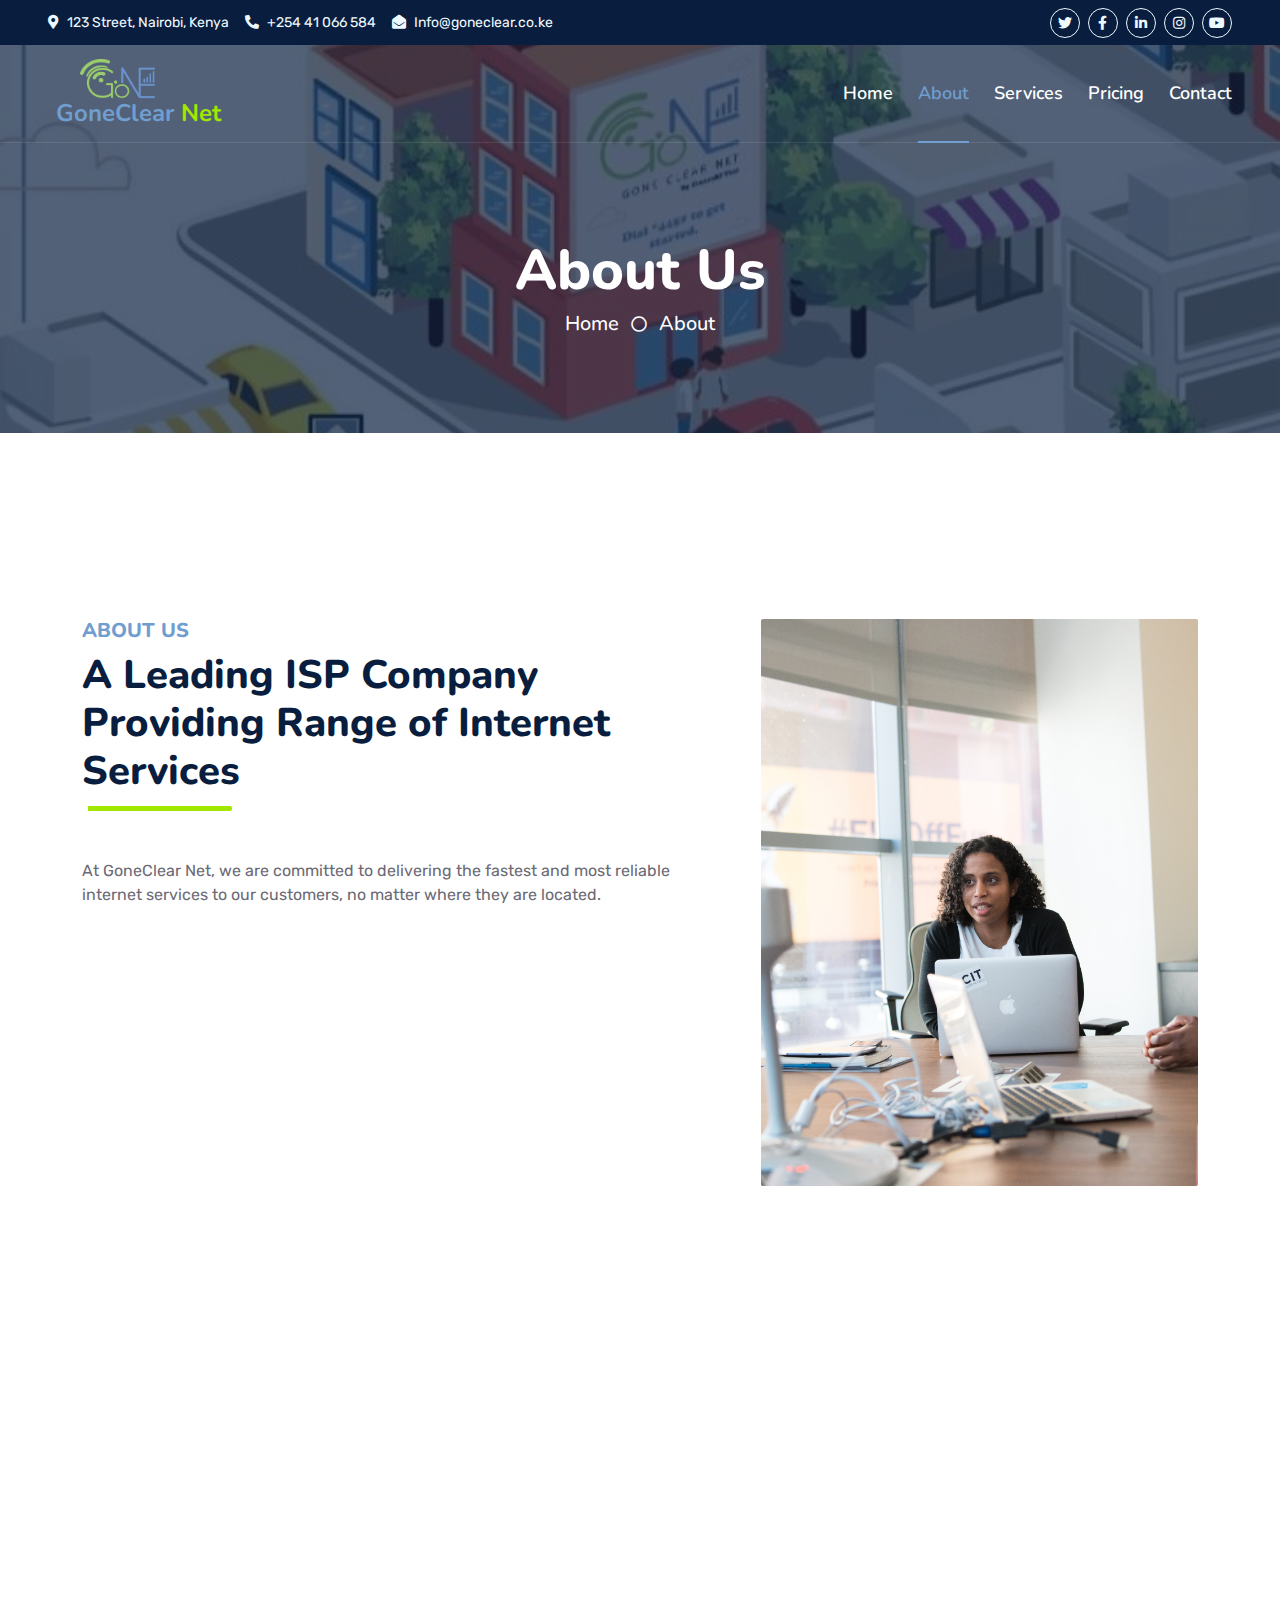
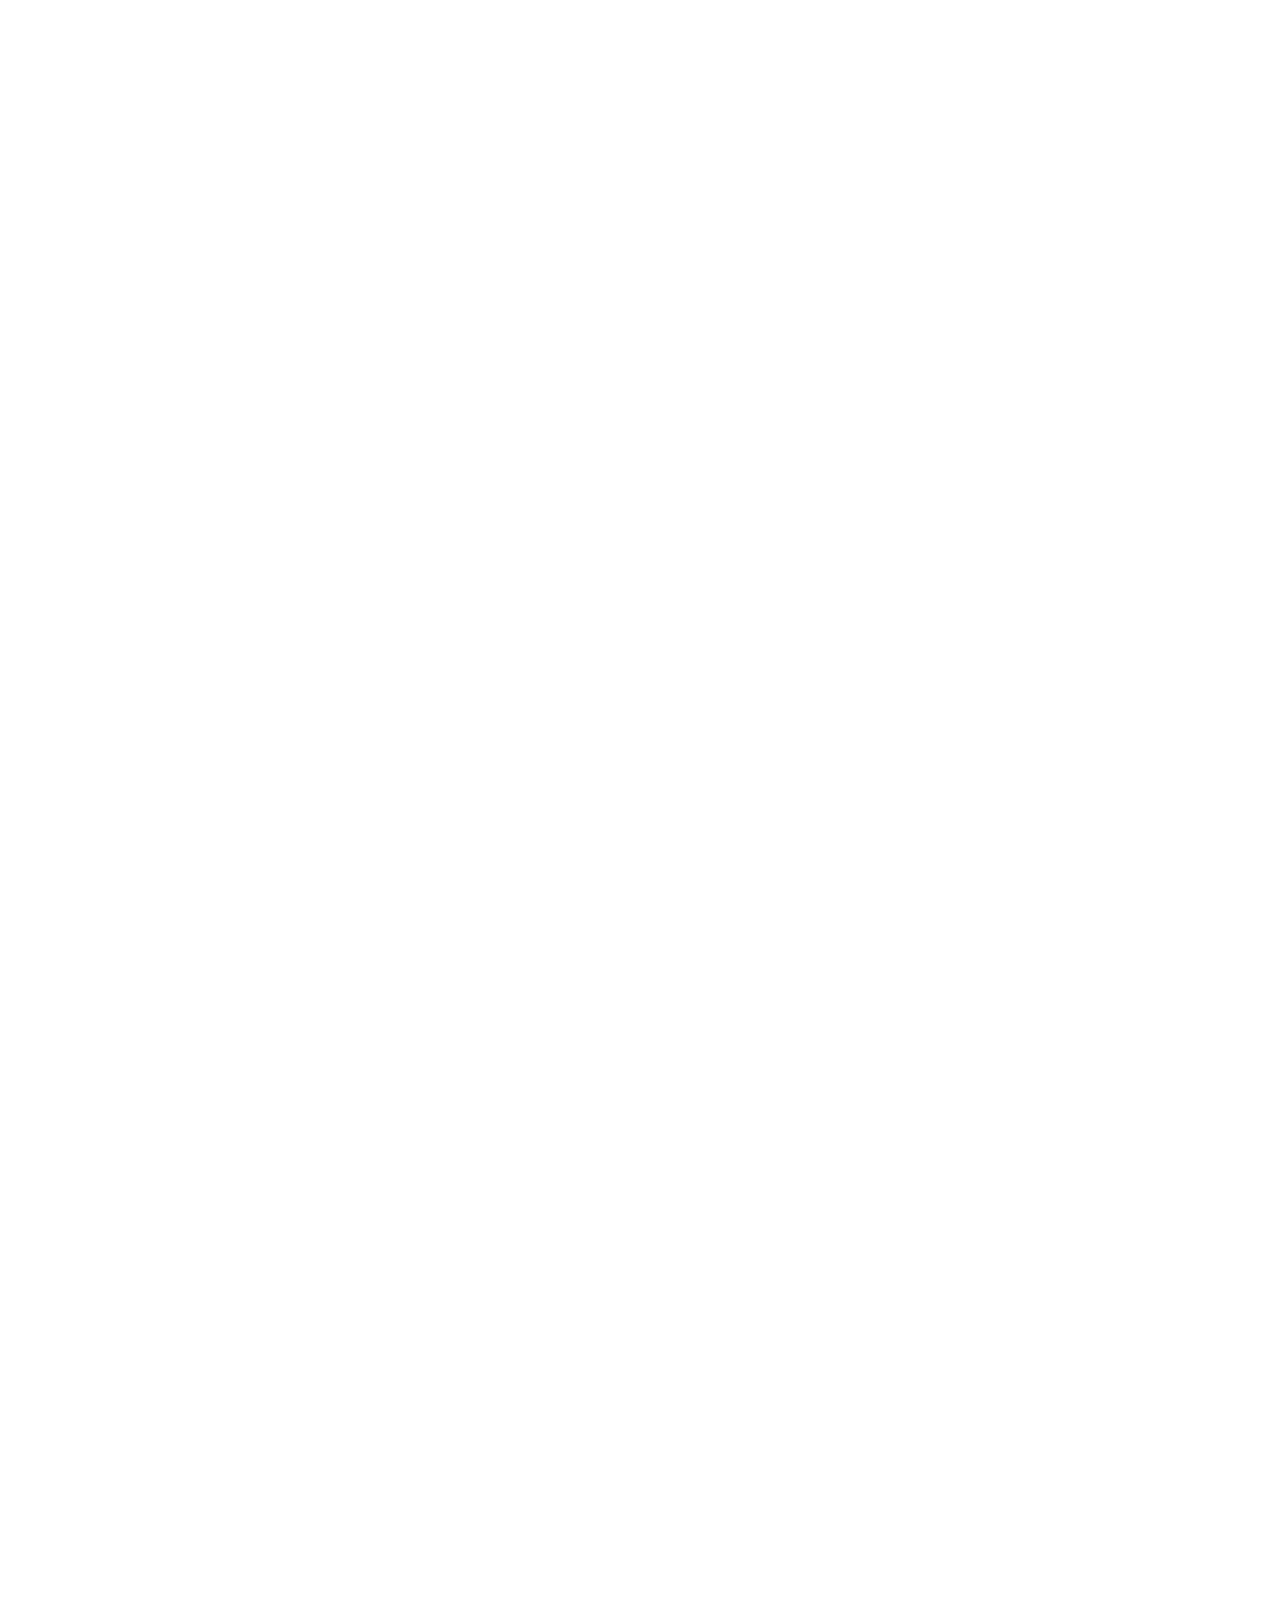
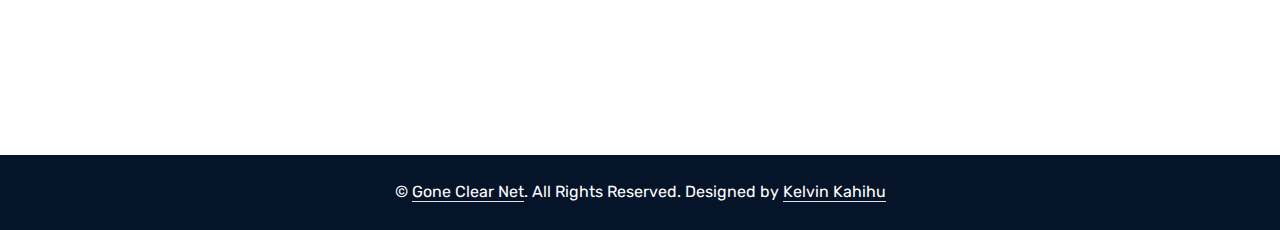
==== commit 4db997ae: "Update about.html" ====
--- a/about.html
+++ b/about.html
@@ -9,7 +9,11 @@
     <meta content="A Leading ISP Company Providing Range of Internet Services" name="description">
 
     <!-- Favicon -->
-    <link href="img/favicon.ico" rel="icon">
+    <link href="img/icons/favicon_io/favicon.ico" rel="icon">
+    <link rel="apple-touch-icon" sizes="180x180" href="img/icons/favicon_io/apple-touch-icon.png">
+    <link rel="icon" type="image/png" sizes="32x32" href="img/icons/favicon_io/favicon-32x32.png">
+    <link rel="icon" type="image/png" sizes="16x16" href="img/icons/favicon_io/favicon-16x16.png">
+    <link rel="manifest" href="img/icons/favicon_io/site.webmanifest">
 
     <!-- Google Web Fonts -->
     <link rel="preconnect" href="https://fonts.googleapis.com">
--- a/css/style.css
+++ b/css/style.css
@@ -496,8 +496,29 @@
 }
 
 .bg-header {
-    background: linear-gradient(rgba(9, 30, 62, .7), rgba(9, 30, 62, .7)), url(../img/about_4.jpg) center center no-repeat;
+    background: linear-gradient(rgba(9, 30, 62, .7), rgba(9, 30, 62, .7)), url(../img/background_1_copy.jpeg) center center no-repeat;
     background-size: cover;
+}
+.box-shadow
+{
+    -webkit-box-shadow: 0 5px 5px rgba(72,78,85,.6);
+    box-shadow: 0 5px 5px rgba(72,78,85,.6);
+    -webkit-transition: all .2s ease-out;
+    -moz-transition: all .2s ease-out;
+    -ms-transition: all .2s ease-out;
+    -o-transition: all .2s ease-out;
+    transition: all .2s ease-out;
+}
+
+.box-shadow:hover
+{
+    -webkit-box-shadow: 0 20px 40px rgba(72,78,85,.6);
+    box-shadow: 0 20px 40px rgba(72,78,85,.6);
+    -webkit-transform: translateY(-15px);
+    -moz-transform: translateY(-15px);
+    -ms-transform: translateY(-15px);
+    -o-transform: translateY(-15px);
+    transform: translateY(-15px);
 }
 
 .link-animated a {
@@ -642,6 +663,27 @@
     }
 }
 
+.quote {
+    background-image: url("../img/background_1.jpeg") !important;
+    background-repeat: no-repeat;
+}
+
+.bg-image {
+    /* The image used */
+    background-image: url("../img/background_1.jpeg");
+
+    /* Add the blur effect */
+    filter: blur(8px);
+    -webkit-filter: blur(8px);
+
+    /* Full height */
+    height: 100%;
+
+    /* Center and scale the image nicely */
+    background-position: center;
+    background-repeat: no-repeat;
+    background-size: cover;
+}
 
 .icon-primary {
     color: #062caf
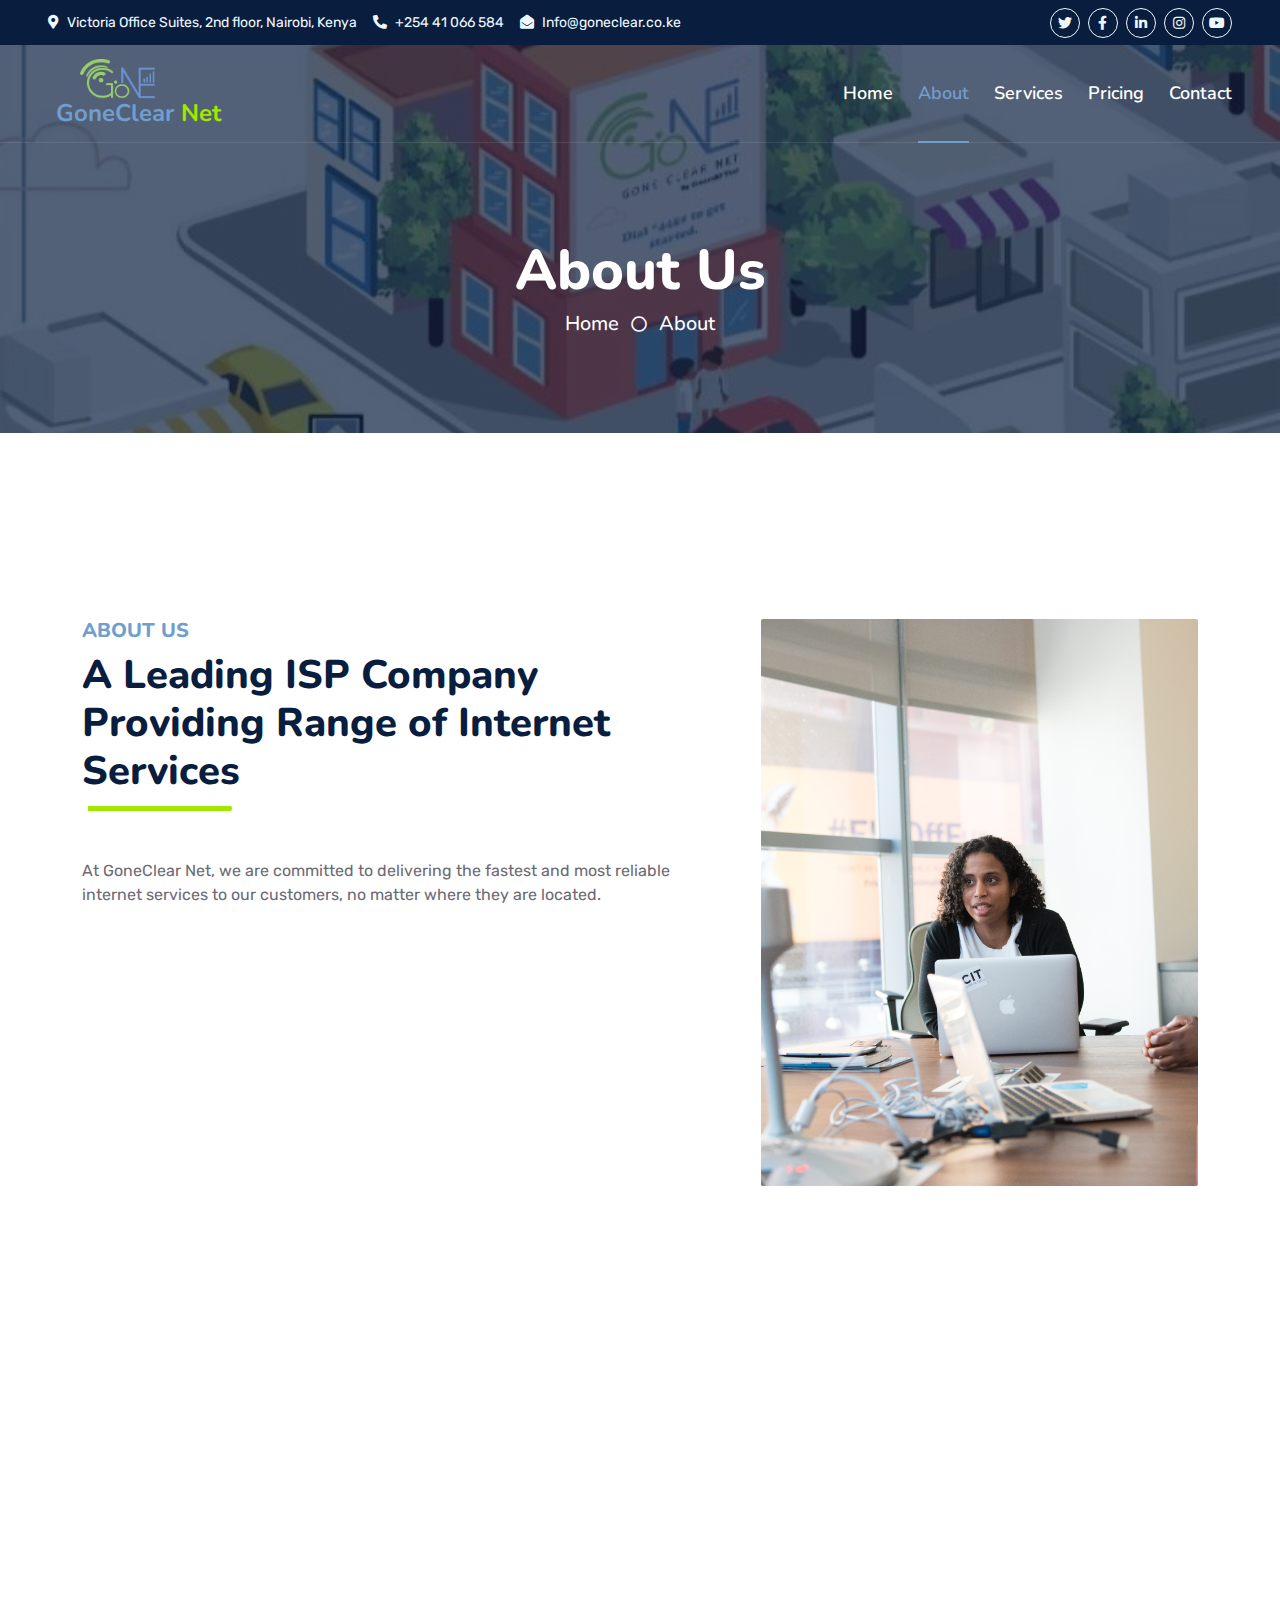
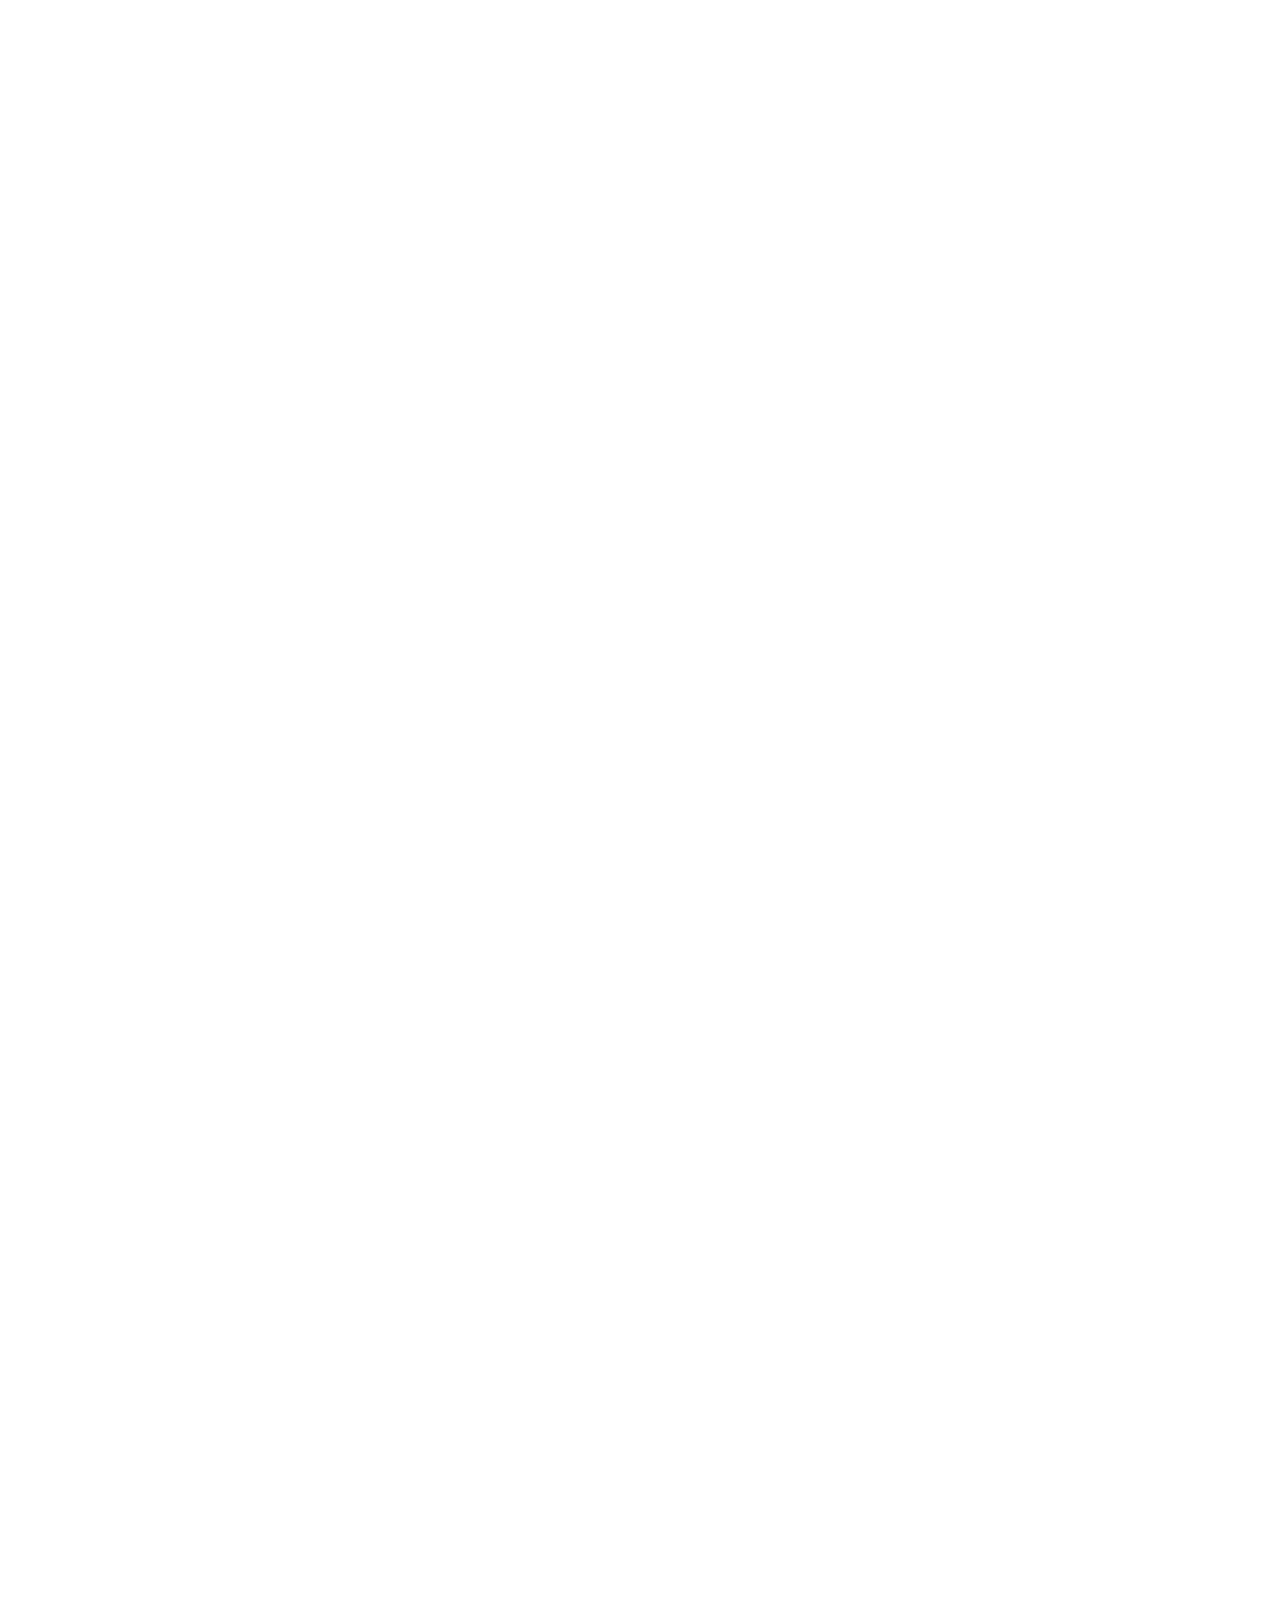
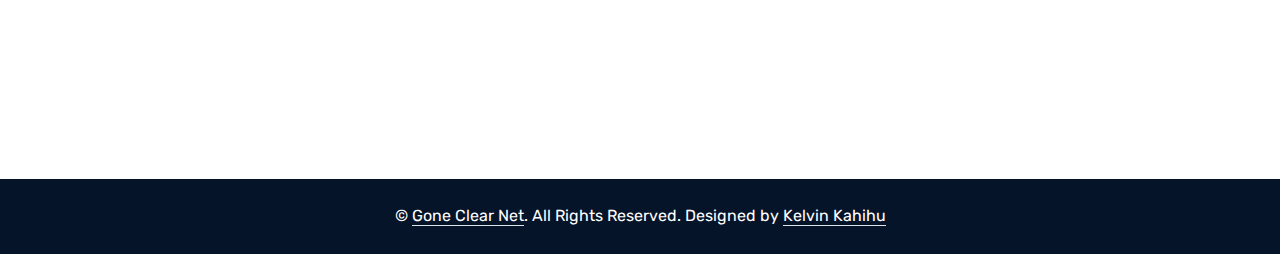
==== commit 6699840a: "Update about.html" ====
--- a/about.html
+++ b/about.html
@@ -48,7 +48,7 @@
         <div class="row gx-0">
             <div class="col-lg-8 text-center text-lg-start mb-2 mb-lg-0">
                 <div class="d-inline-flex align-items-center" style="height: 45px;">
-                    <small class="me-3 text-light"><i class="fa fa-map-marker-alt me-2"></i>123 Street, Nairobi, Kenya</small>
+                    <small class="me-3 text-light"><i class="fa fa-map-marker-alt me-2"></i>Victoria Office Suites, 2nd floor, Nairobi, Kenya</small>
                     <small class="me-3 text-light"><i class="fa fa-phone-alt me-2"></i>+254 41 066 584</small>
                     <small class="text-light"><i class="fa fa-envelope-open me-2"></i>Info@goneclear.co.ke</small>
                 </div>
@@ -347,7 +347,7 @@
                     </div>
                     <div class="d-flex mb-2">
                         <i class="bi bi-geo-alt text-primary me-2"></i>
-                        <p class="mb-0">123 Street, Nairobi, Kenya</p>
+                        <p class="mb-0">Victoria Office Suites, 2nd floor, Nairobi, Kenya</p>
                     </div>
                     <div class="d-flex mb-2">
                         <i class="bi bi-envelope-open text-primary me-2"></i>
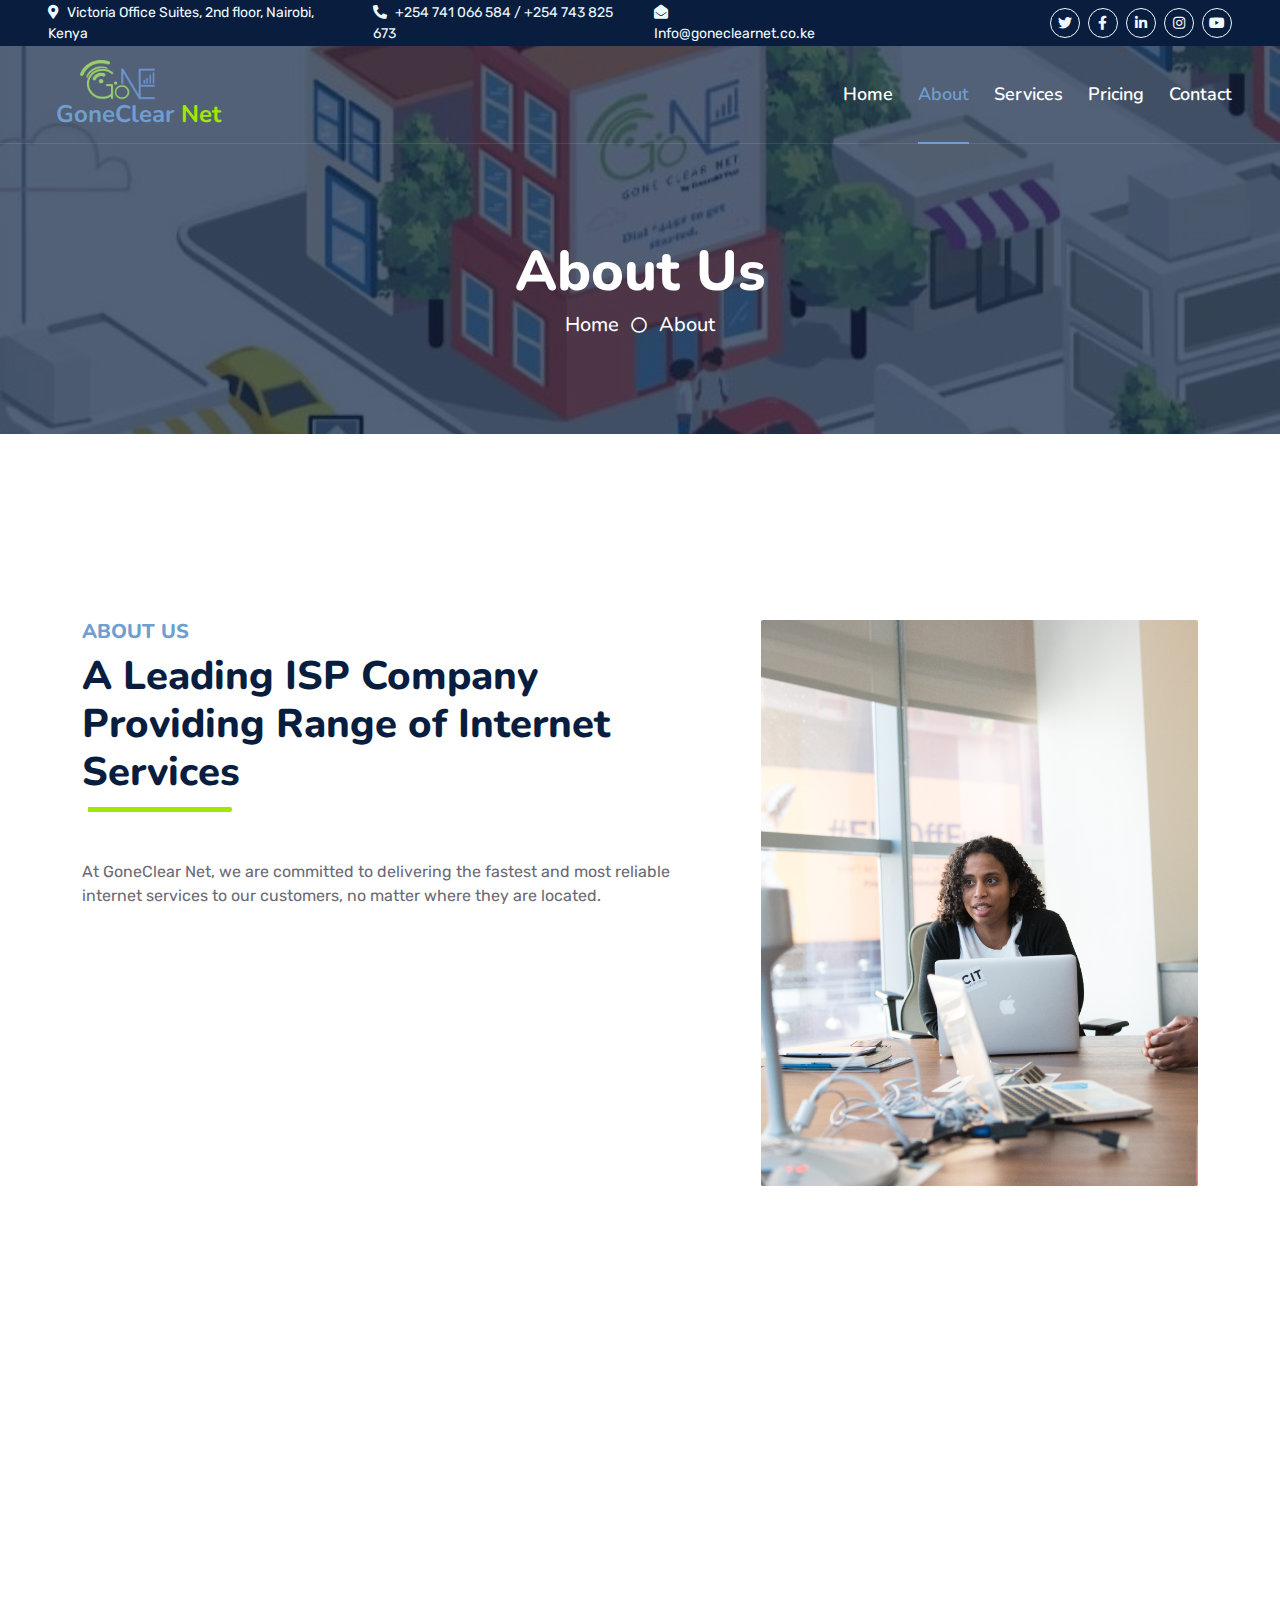
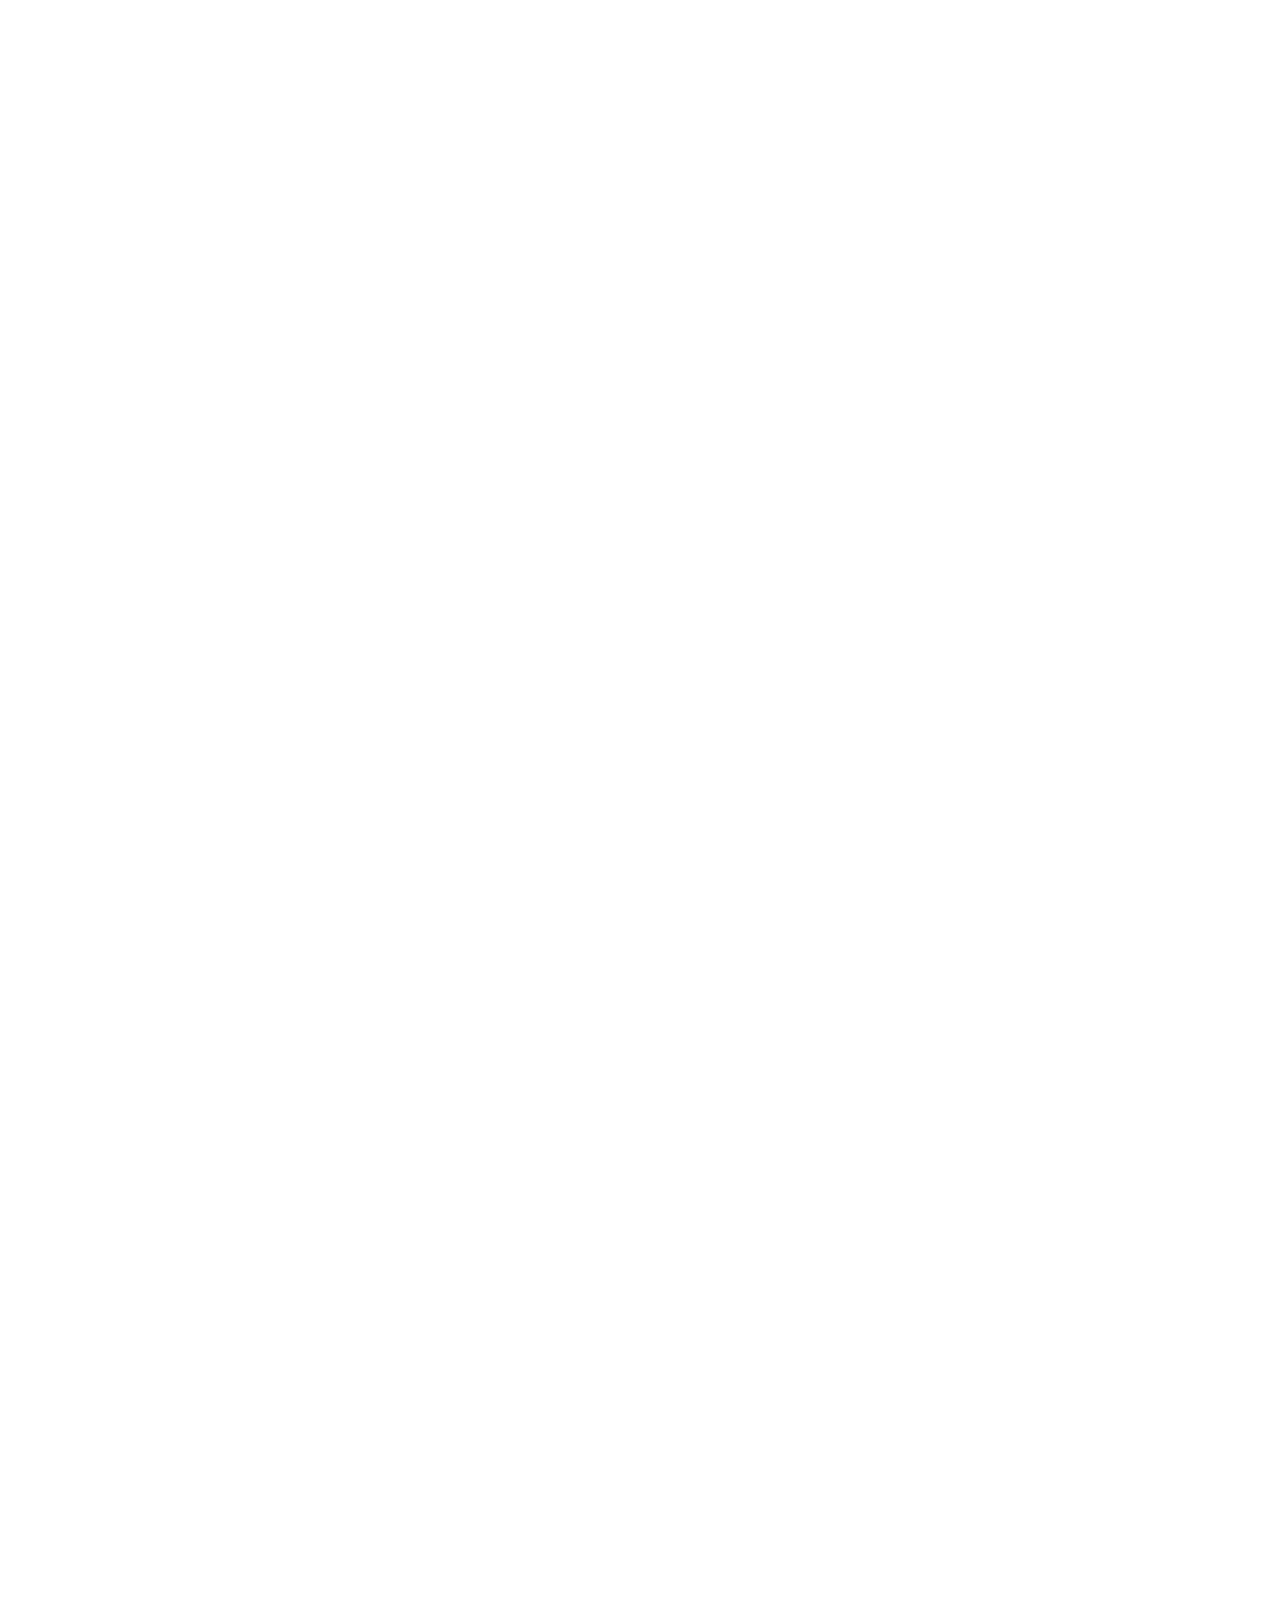
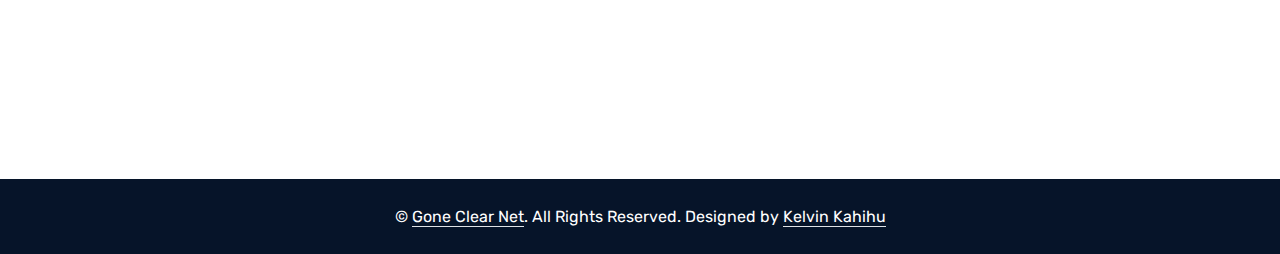
==== commit 0fc21210: "Update about.html" ====
--- a/about.html
+++ b/about.html
@@ -49,8 +49,8 @@
             <div class="col-lg-8 text-center text-lg-start mb-2 mb-lg-0">
                 <div class="d-inline-flex align-items-center" style="height: 45px;">
                     <small class="me-3 text-light"><i class="fa fa-map-marker-alt me-2"></i>Victoria Office Suites, 2nd floor, Nairobi, Kenya</small>
-                    <small class="me-3 text-light"><i class="fa fa-phone-alt me-2"></i>+254 41 066 584</small>
-                    <small class="text-light"><i class="fa fa-envelope-open me-2"></i>Info@goneclear.co.ke</small>
+                    <small class="me-3 text-light"><i class="fa fa-phone-alt me-2"></i>+254 741 066 584 / +254 743 825 673</small>
+                    <small class="text-light"><i class="fa fa-envelope-open me-2"></i>Info@goneclearnet.co.ke</small>
                 </div>
             </div>
             <div class="col-lg-4 text-center text-lg-end">
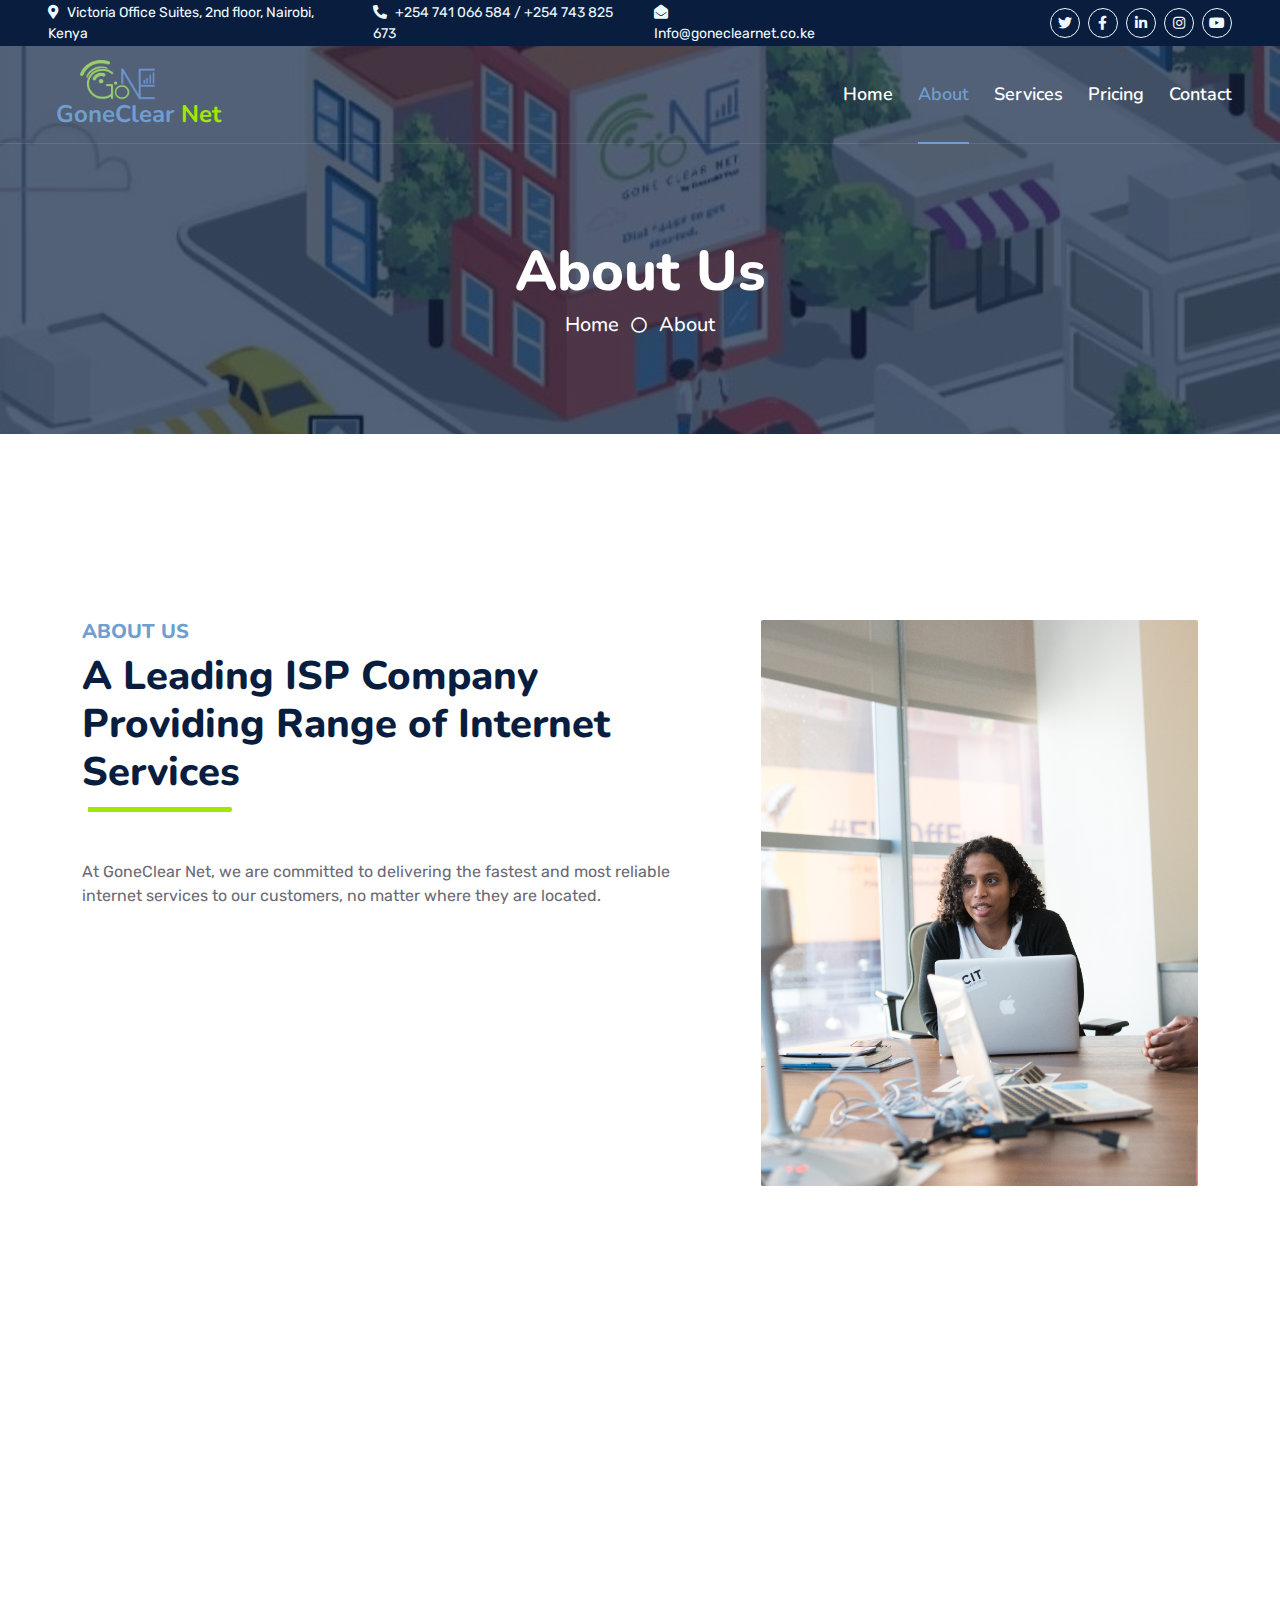
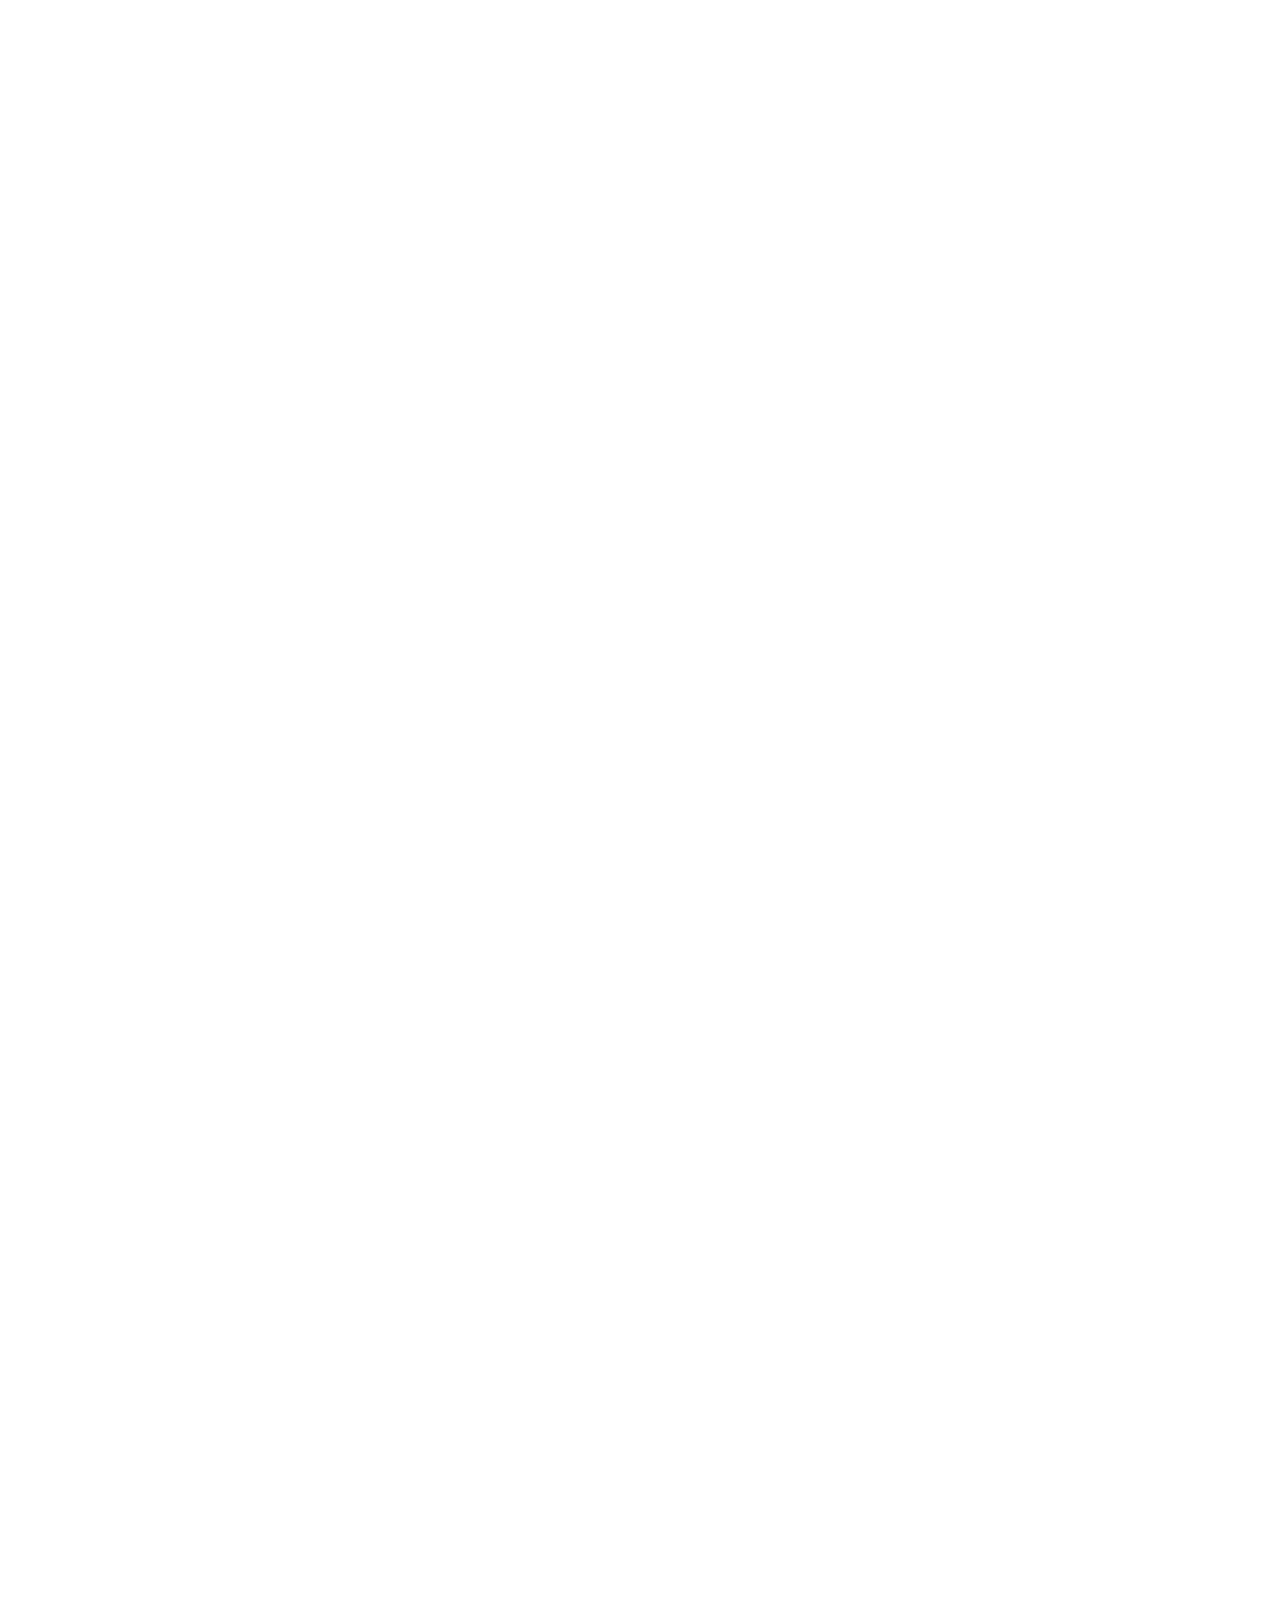
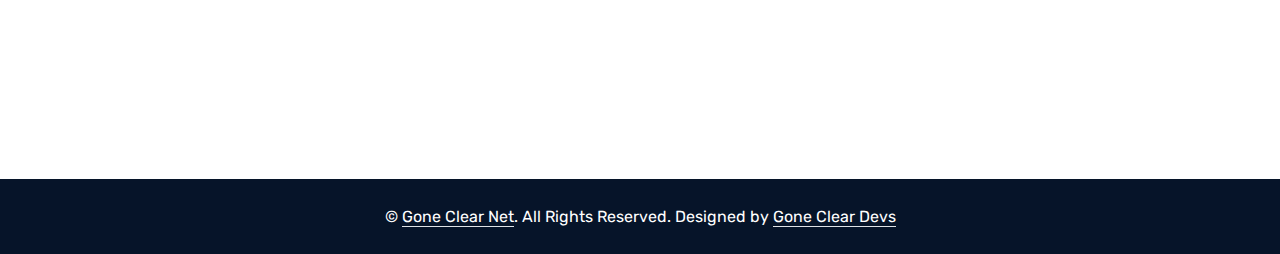
==== commit c34579e6: "Update about.html" ====
--- a/about.html
+++ b/about.html
@@ -351,11 +351,11 @@
                     </div>
                     <div class="d-flex mb-2">
                         <i class="bi bi-envelope-open text-primary me-2"></i>
-                        <p class="mb-0">Info@goneclear.co.ke</p>
+                        <p class="mb-0">Info@goneclearnet.co.ke</p>
                     </div>
                     <div class="d-flex mb-2">
                         <i class="bi bi-telephone text-primary me-2"></i>
-                        <p class="mb-0">+254 41 066 584</p>
+                        <p class="mb-0">+254 741 066 584 / +254 743 825 673</p>
                     </div>
                     <div class="d-flex mt-4">
                         <a class="btn btn-primary btn-square me-2" href="#"><i class="fab fa-twitter fw-normal"></i></a>
@@ -401,7 +401,7 @@
                         <p class="mb-0">&copy; <a class="text-white border-bottom" href="#">Gone Clear Net</a>. All Rights Reserved.
 
                             <!--/*** This template is free as long as you keep the footer author’s credit link/attribution link/backlink. If you'd like to use the template without the footer author’s credit link/attribution link/backlink, you can purchase the Credit Removal License from "https://htmlcodex.com/credit-removal". Thank you for your support. ***/-->
-                            Designed by <a class="text-white border-bottom" href="#">Kelvin Kahihu</a></p>
+                            Designed by <a class="text-white border-bottom" href="#">Gone Clear Devs</a></p>
                     </div>
                 </div>
             </div>
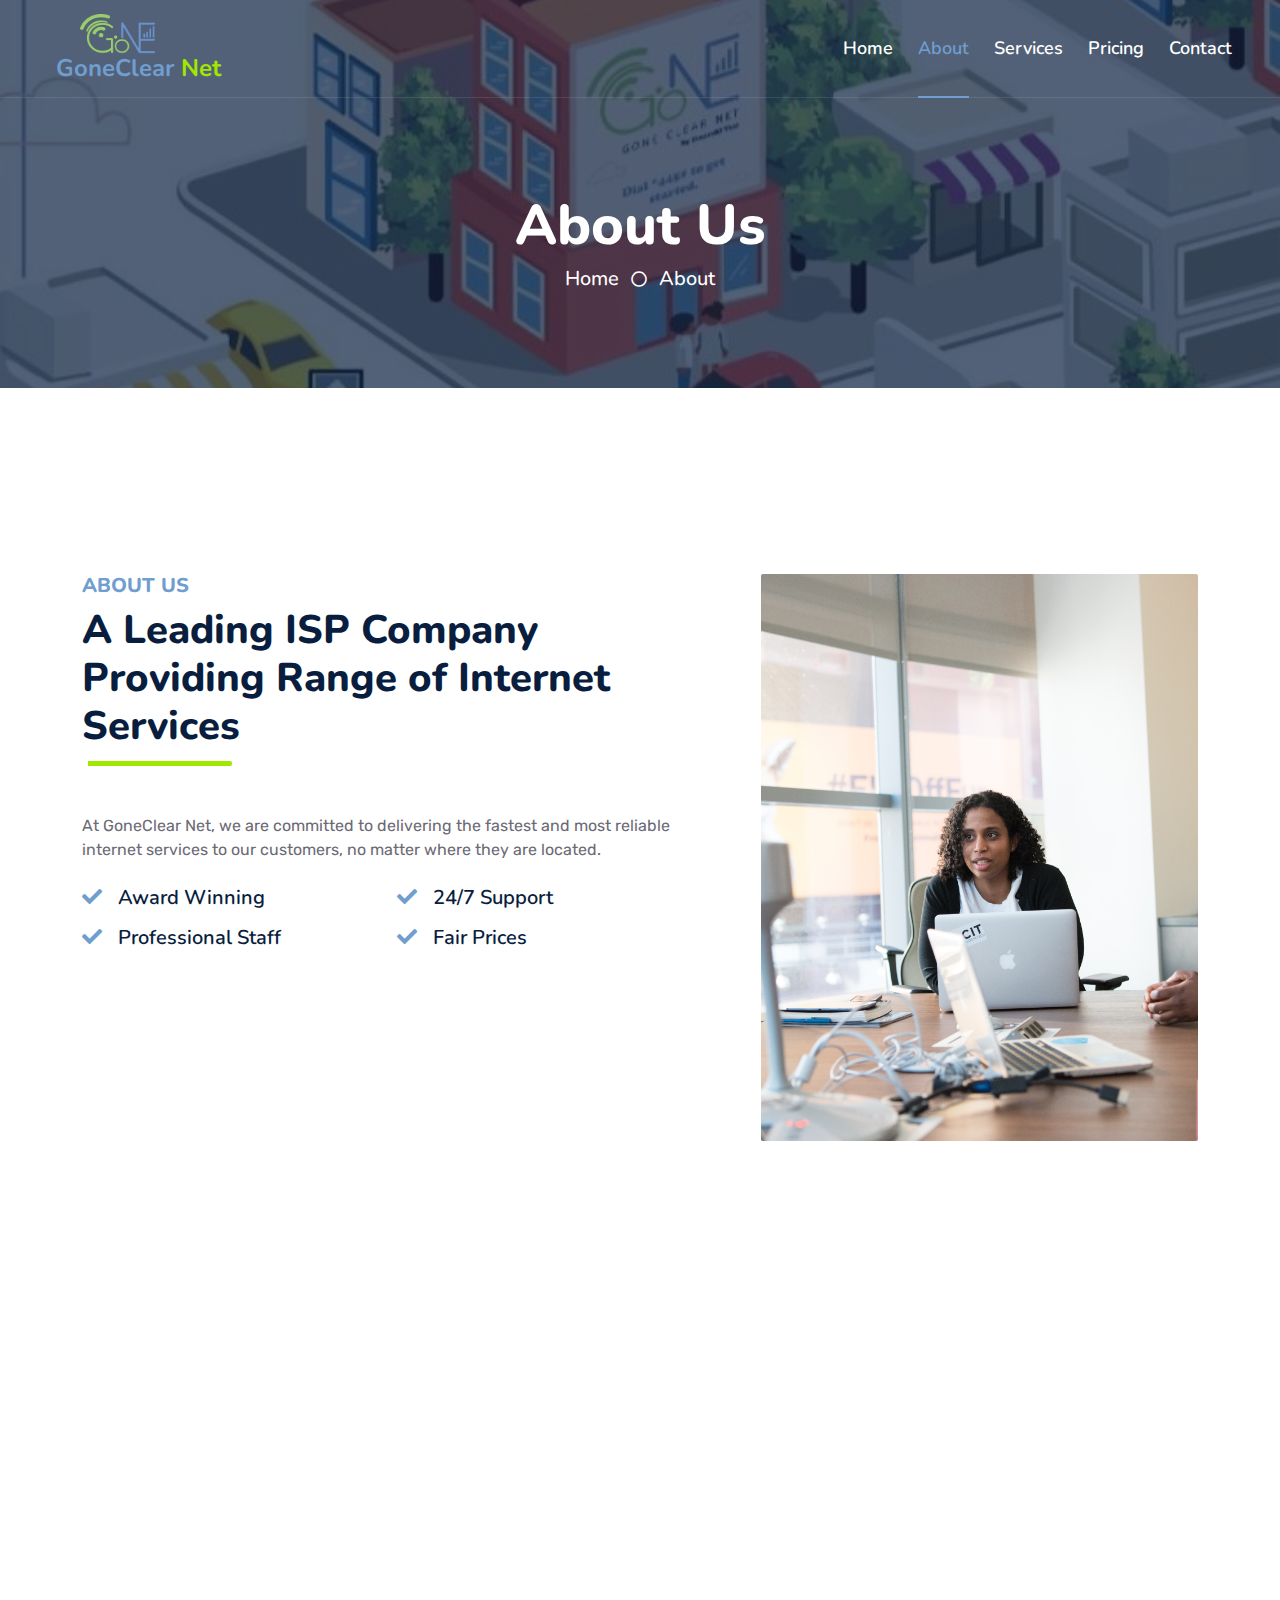
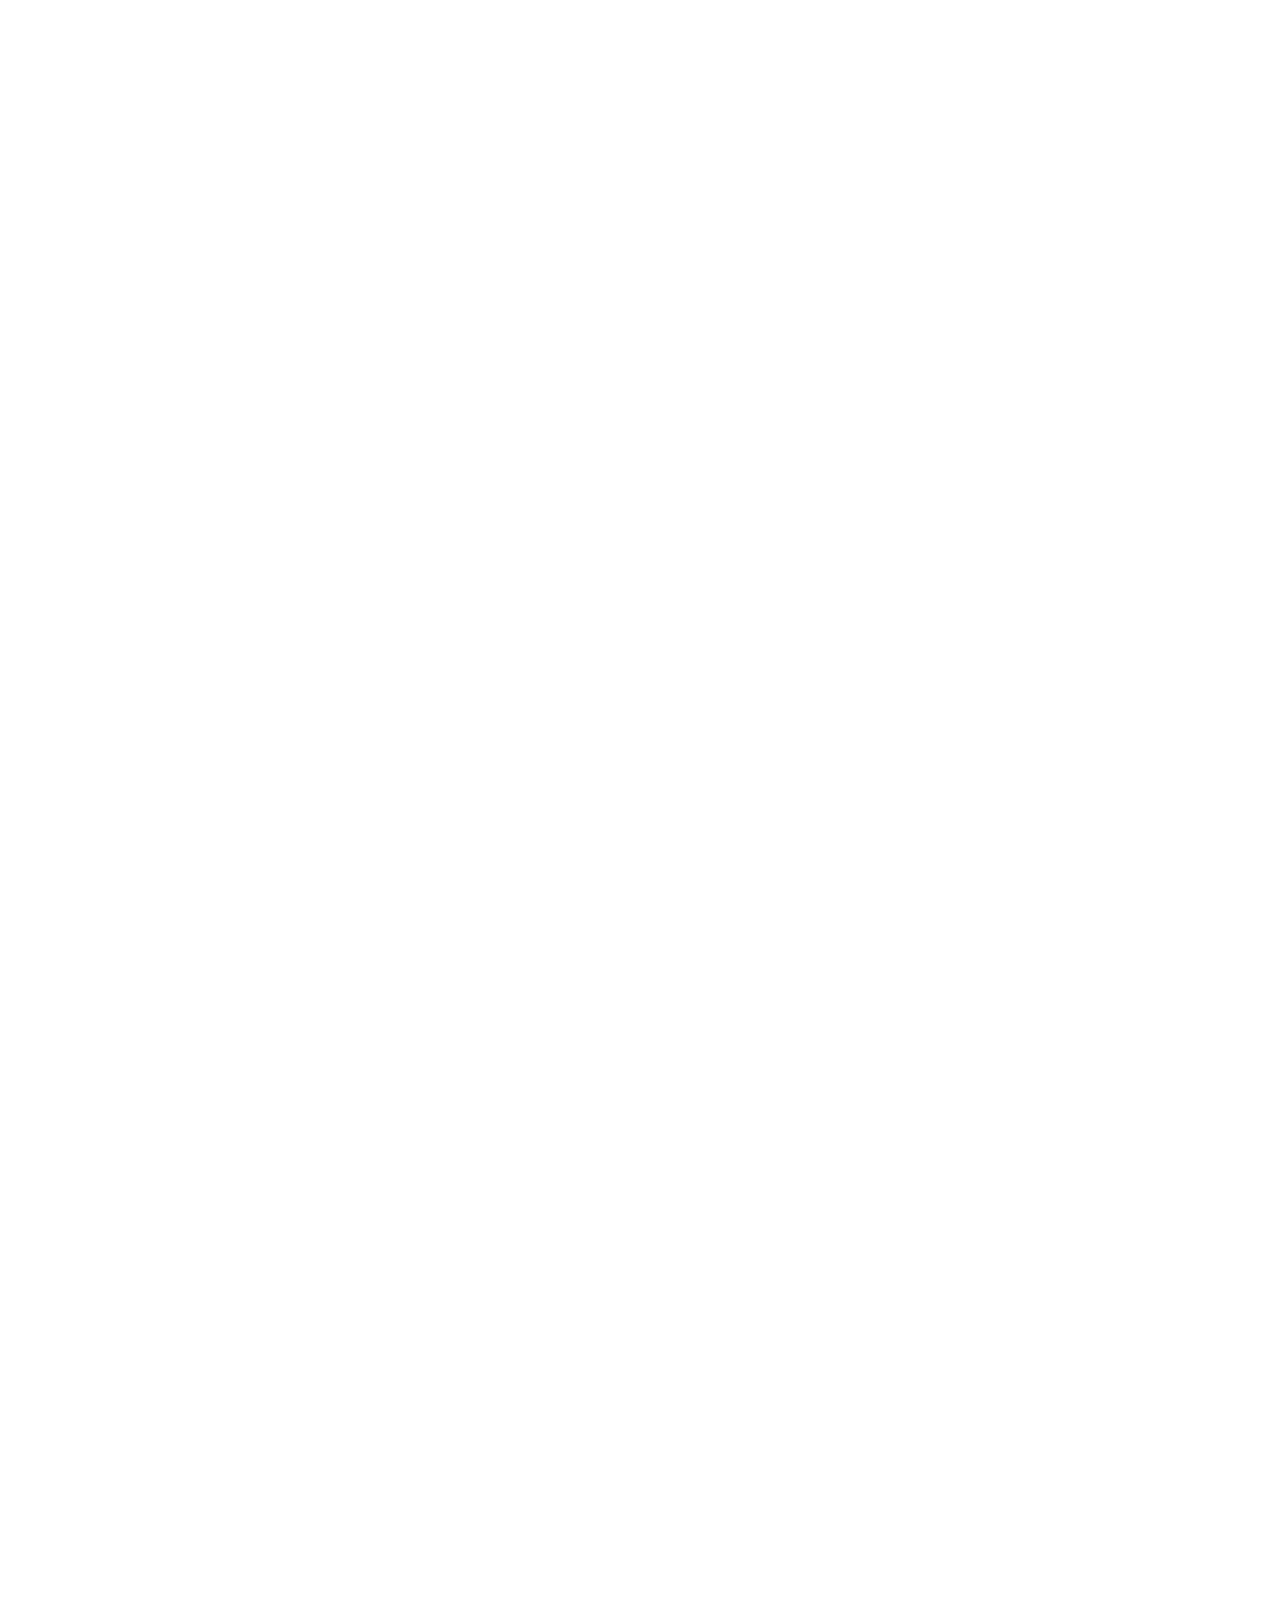
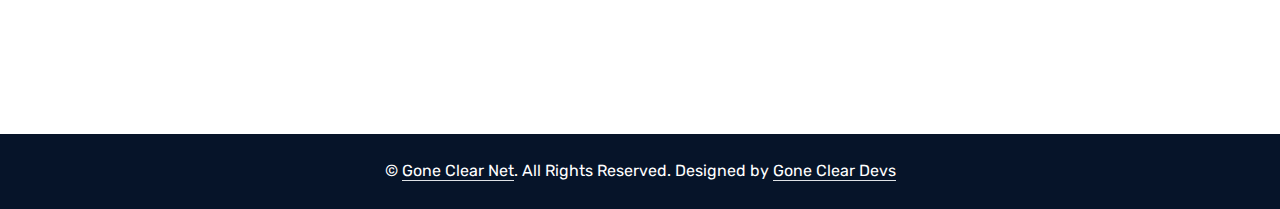
==== commit e2abac74: "Update about.html" ====
--- a/about.html
+++ b/about.html
@@ -44,7 +44,7 @@
 
 
     <!-- Topbar Start -->
-    <div class="container-fluid bg-dark px-5 d-none d-lg-block">
+    <!-- <div class="container-fluid bg-dark px-5 d-none d-lg-block">
         <div class="row gx-0">
             <div class="col-lg-8 text-center text-lg-start mb-2 mb-lg-0">
                 <div class="d-inline-flex align-items-center" style="height: 45px;">
@@ -63,7 +63,7 @@
                 </div>
             </div>
         </div>
-    </div>
+    </div> -->
     <!-- Topbar End -->
 
 
@@ -167,7 +167,7 @@
                         </div>
                         <div class="ps-4">
                             <h5 class="mb-2">Call to ask any question</h5>
-                            <h4 class="text-primary mb-0">+254 41 066 584</h4>
+                            <h4 class="text-primary mb-0">+254 741 066 584</h4>
                         </div>
                     </div>
                     <a href="quote.html" class="btn btn-primary py-3 px-5 mt-3 wow zoomIn" data-wow-delay="0.9s">Request A Quote</a>
